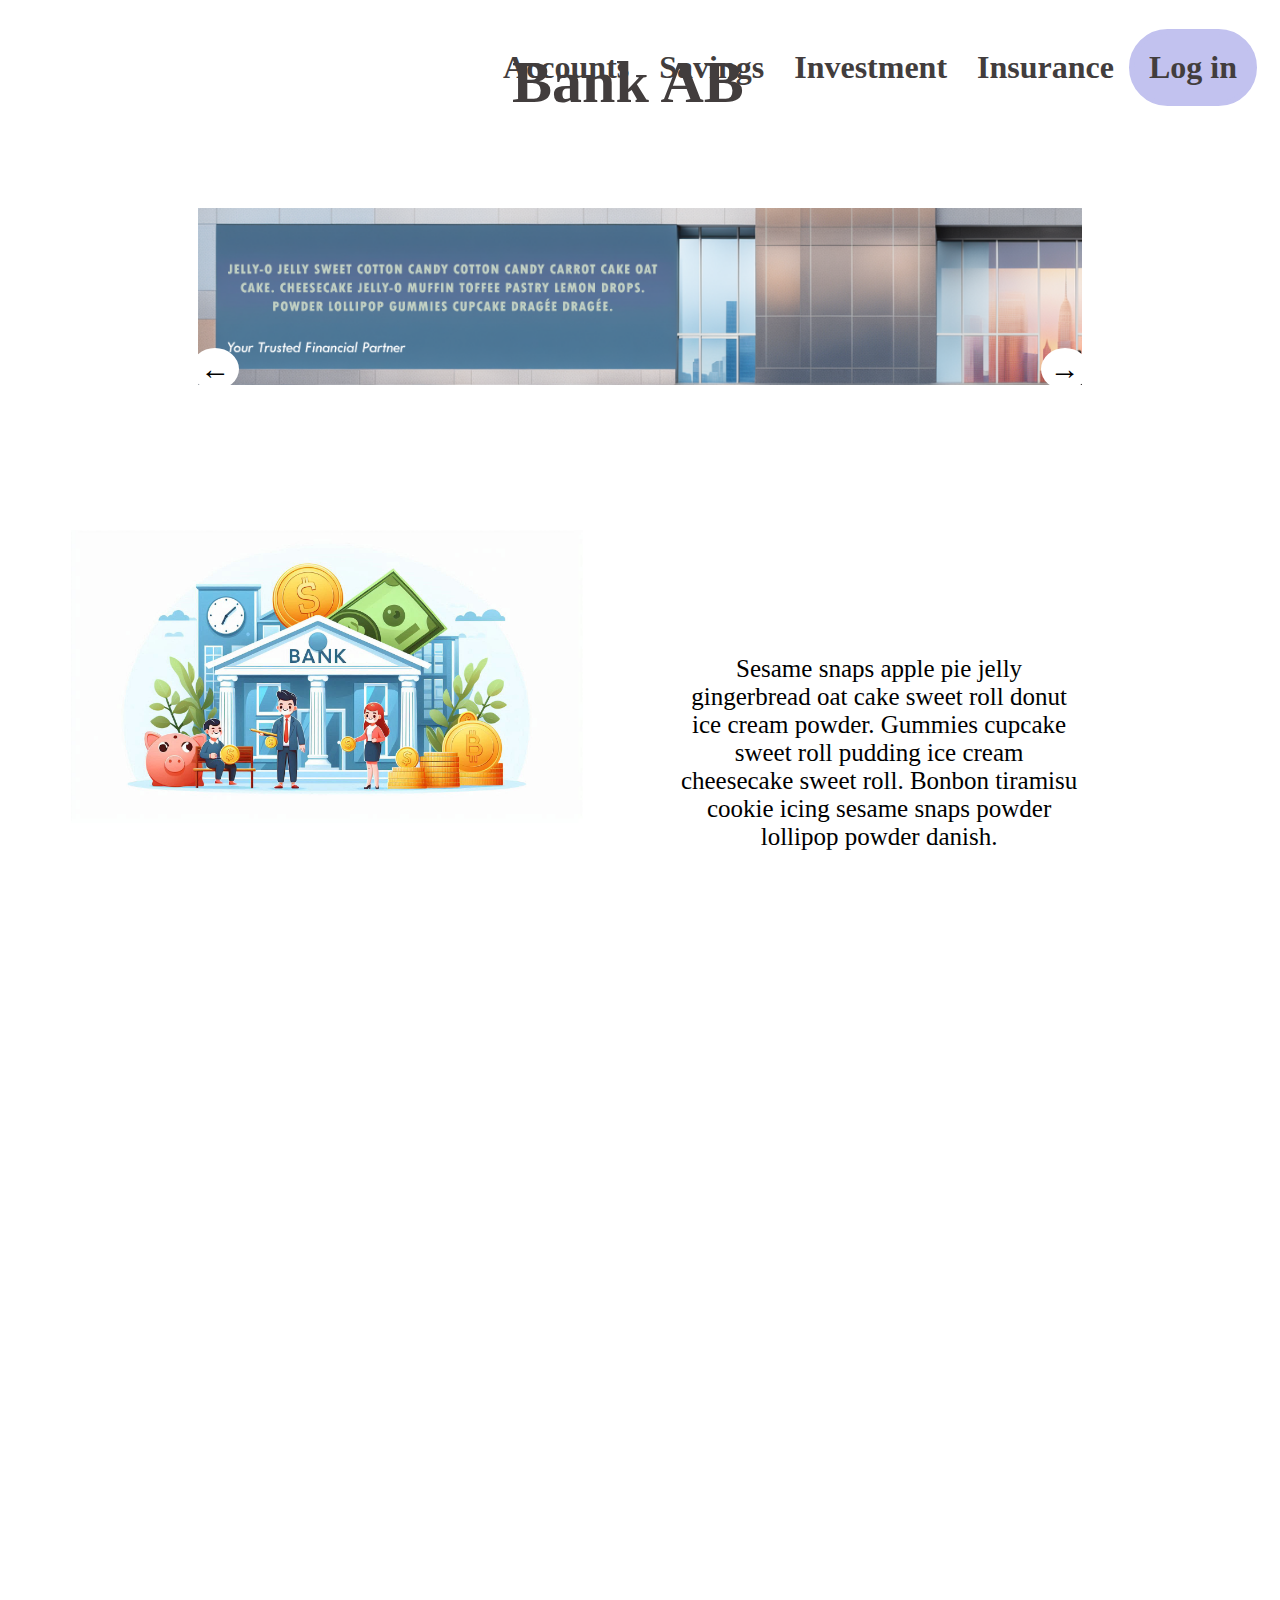
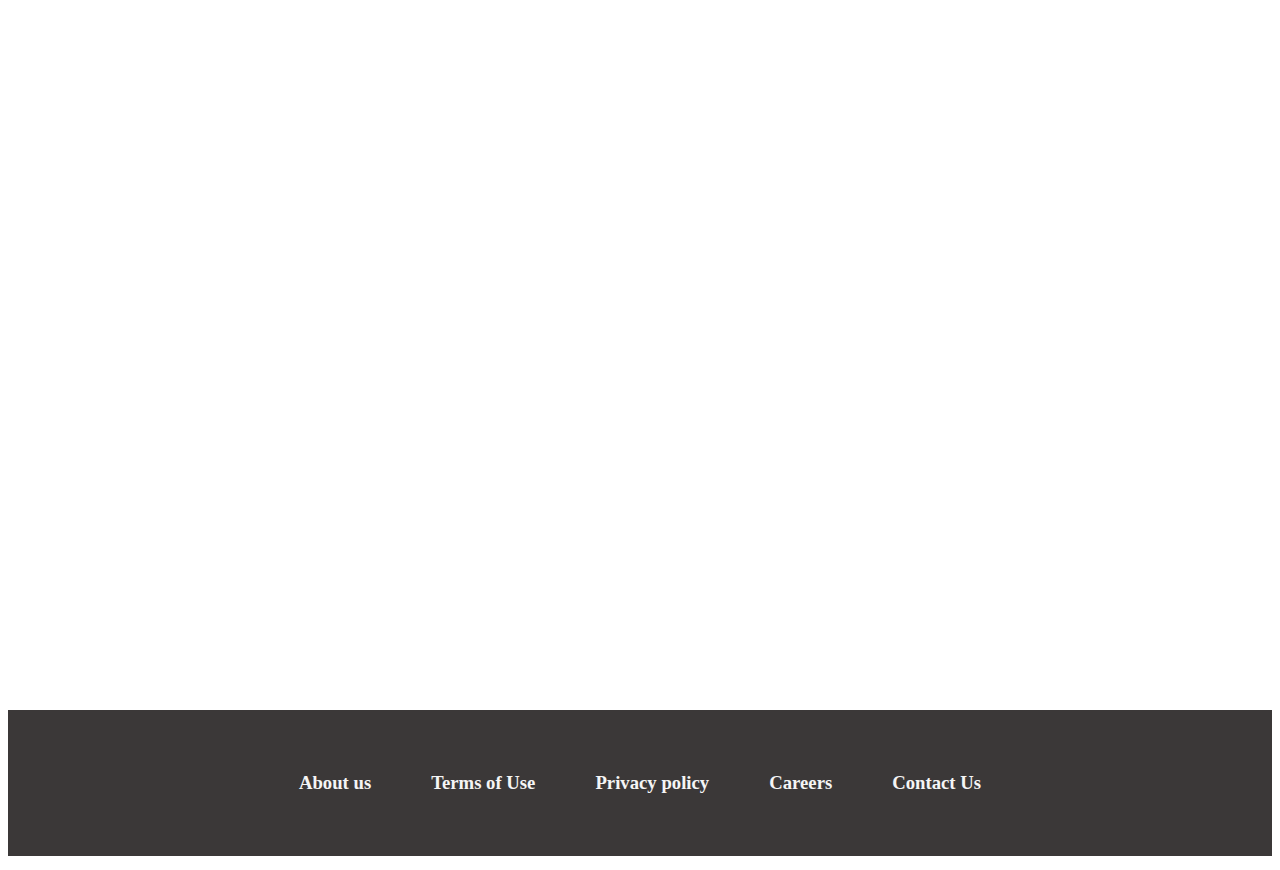
==== index.html @ c1109d9e "banking website first version" ====
<!DOCTYPE html>
<html lang="en">
  <head>
    <meta charset="UTF-8" />
    <meta name="viewport" content="width=device-width, initial-scale=1.0" />

    <title>Bank AB</title>
    <link rel="icon" type="image/x-icon" href="img/favicon.png" />
    <link rel="stylesheet" href="style.css" />
  </head>
  <body>
    <header>
      <div class="logo">
        <!-- <img src="img/favicon.png" alt="Logo Bank AB" height="100px"" /> -->
        <h1 id="nameBank">Bank AB</h1>
      </div>
      <nav class="navigationBar">
        <h1>Accounts</h1>
        <h1>Savings</h1>
        <h1>Investment</h1>
        <h1>Insurance</h1>
        <h1 id="btnLogIn">Log in</h1>
      </nav>
    </header>
    <main>
      <div class="slider">
        <div class="sliderContainer">
          <img src="img/slide_0.png" class="slide_img active" data-img="0" />
          <img src="img/slide_1.png" class="slide_img hidden" data-img="1" />
          <img src="img/slide_2.png" class="slide_img hidden" data-img="2" />
        </div>
        <button class="sliderBtn sliderBtnLeft">&larr;</button>
        <button class="sliderBtn sliderBtnRight">&rarr;</button>
      </div>
      <section class="all_sections">
        <div class="section">
          <img src="img/img_2.jpeg" alt="Image 2" class="images grid-item" />
          <p class="grid-item">
            Sesame snaps apple pie jelly gingerbread oat cake sweet roll donut
            ice cream powder. Gummies cupcake sweet roll pudding ice cream
            cheesecake sweet roll. Bonbon tiramisu cookie icing sesame snaps
            powder lollipop powder danish.
          </p>
        </div>
        <div class="section">
          <p class="grid-item">
            Pie shortbread jujubes lollipop sweet roll soufflé. Tootsie roll
            cookie jujubes cotton candy wafer sweet roll oat cake bonbon
            dessert. Wafer wafer pudding jelly beans marzipan gummies sugar plum
            danish shortbread.
          </p>
          <img src="img/img_3.jpeg" alt="Image 3" class="images grid-item" />
        </div>
        <div class="section">
          <img src="img/img_4.jpeg" alt="Image 4" class="images grid-item" />
          <p class="grid-item">
            Gummies toffee pudding donut fruitcake halvah. Powder gummi bears
            apple pie pastry tootsie roll. Chupa chups tiramisu dragée donut
            sesame snaps gingerbread cotton candy. Macaroon carrot cake
            croissant croissant tiramisu.
          </p>
        </div>
        <div class="section">
          <p class="grid-item">
            Jelly beans cheesecake tart cupcake powder cupcake cake pudding
            cheesecake. Chupa chups pudding jujubes cupcake ice cream dessert
            candy lemon drops sugar plum.
          </p>
          <img src="img/img_5.jpeg" alt="Image 5" class="images grid-item" />
        </div>
      </section>
    </main>
    <footer>
      <h3>About us</h3>
      <h3>Terms of Use</h3>
      <h3>Privacy policy</h3>
      <h3>Careers</h3>
      <h3>Contact Us</h3>
    </footer>
  </body>

  <script src="sliders.js"></script>
  <script src="main.js"></script>
</html>
---- style.css ----
* {
  font-family: "Times New Roman", Times, serif;
}

p {
  font-size: 25px;
}

header {
  font-size: 16px;
  margin-right: 15px;
  background-color: white;
  color: rgb(66, 61, 61);
  height: 200px;
}

.logo {
  display: inline-flex;
  font-size: 30px;
  position: absolute;
  left: 40%;
  align-items: center;
}

.navigationBar {
  display: inline-flex;
  justify-content: end;
  width: 100%;
  align-items: center;
}

.navigationBar > h1 {
  padding: 15px;
}

#btnLogIn {
  border: 5px solid rgb(194, 194, 239);
  background-color: rgb(194, 194, 239);
  border-radius: 50px;
}

.active {
  visibility: visible;
}

.hidden {
  visibility: hidden;
}

/* Slides */
.slider {
  position: relative;
  width: 70%;
  margin: 0 auto;
  height: 322px;
  display: flex;
}

.sliderContainer {
  /* display: inline-flex; */
  justify-content: center;
  position: relative;
  width: 100%;
  overflow: hidden;
}

.sliderBtn {
  background-color: white;
  border: 3px solid white;
  border-radius: 50%;
  font-size: 30px;
  position: absolute;
  top: 50%;
}

.slide_img {
  width: 100%;
  position: absolute;
  transition: transform 1s;
}

.sliderBtn:hover {
  cursor: pointer;
}

.sliderBtnLeft {
  left: 2%;
  transform: translate(-50%, -50%);
}

.sliderBtnRight {
  right: 2%;
  transform: translate(50%, -50%);
}

/* MAIN */
.all_sections {
  margin: 0 auto;
  /* display: grid; */
  /* grid-template-columns: 1fr 1fr; */
  /* gap: 20px 50px; */
  width: 90%;
}

.section--hidden {
  opacity: 0;
  transform: translateY(15rem);
}

.section {
  display: grid;
  grid-template-columns: 1fr 1fr;
  transition: transform 1s;
}

.images {
  max-width: 90%;
}

.section p {
  width: 70%;
  text-align: center;
  padding: 100px 40px;
}

/* FOOTER */
footer {
  display: flex;
  justify-content: center;
  padding: 2rem 0px;
  margin-top: 5rem;
  color: whitesmoke;
  background-color: rgb(59, 56, 56);
}

footer > h3 {
  margin: 30px;
  cursor: pointer;
}

footer > h3:hover {
  text-decoration: underline;
}
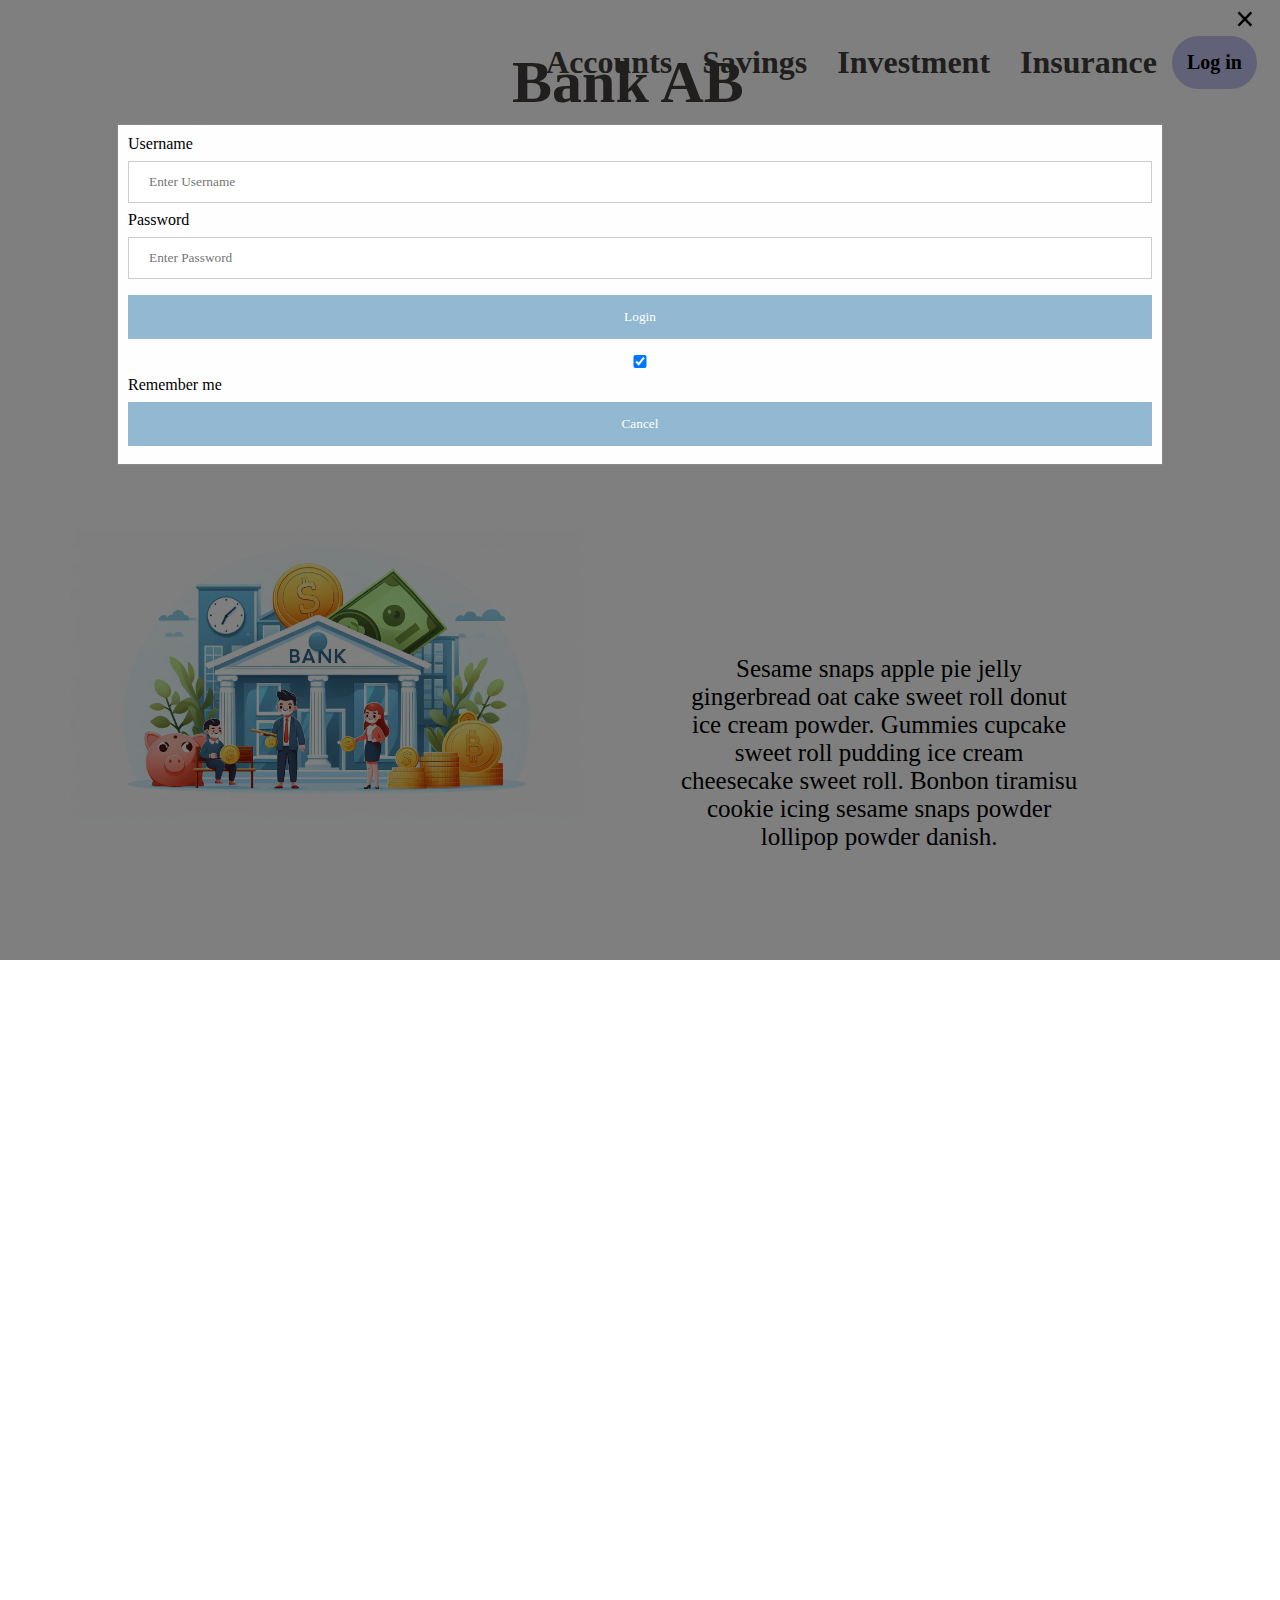
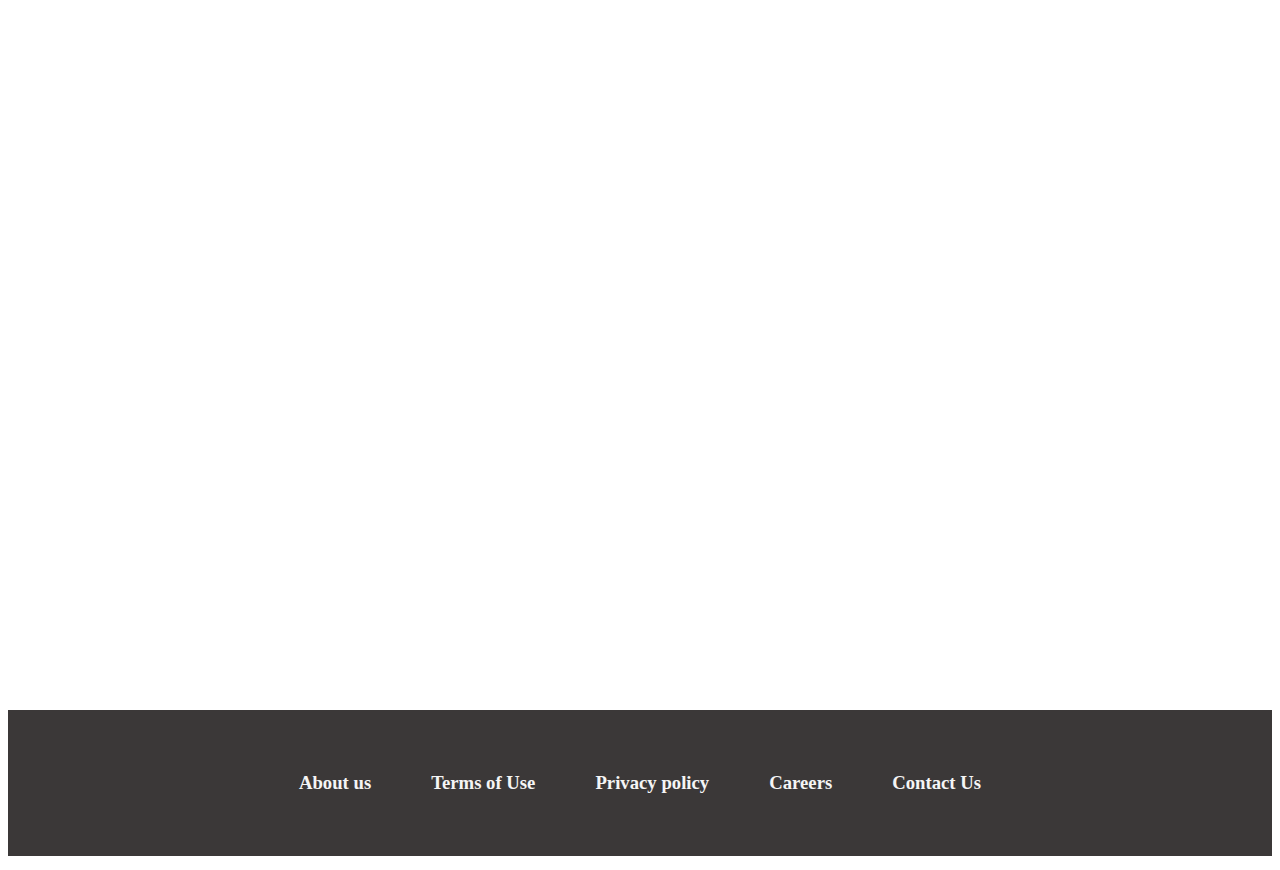
==== commit e28c9157: "created login form and close modal function" ====
--- a/index.html
+++ b/index.html
@@ -19,10 +19,40 @@
         <h1>Savings</h1>
         <h1>Investment</h1>
         <h1>Insurance</h1>
-        <h1 id="btnLogIn">Log in</h1>
+        <button id="btnLogIn">Log in</button>
       </nav>
     </header>
     <main>
+      <!-- Modal Content -->
+      <div class="modal">
+        <form class="form-container">
+          <span class="close">&times;</span>
+          <label for="username">Username</label>
+          <input
+            type="text"
+            name="username"
+            id="username"
+            placeholder="Enter Username"
+            required
+          />
+
+          <label for="user-password">Password</label>
+          <input
+            type="password"
+            id="user-password"
+            name="user-password"
+            placeholder="Enter Password"
+            required
+          />
+          <button type="button" class="btnLogin">Login</button>
+          <label>
+            <input type="checkbox" name="remember" checked="checked" /> Remember
+            me
+          </label>
+          <button type="button" class="cancelbtn btnLogin">Cancel</button>
+        </form>
+      </div>
+
       <div class="slider">
         <div class="sliderContainer">
           <img src="img/slide_0.png" class="slide_img active" data-img="0" />
--- a/style.css
+++ b/style.css
@@ -7,7 +7,6 @@
 }
 
 header {
-  font-size: 16px;
   margin-right: 15px;
   background-color: white;
   color: rgb(66, 61, 61);
@@ -141,3 +140,64 @@
 footer > h3:hover {
   text-decoration: underline;
 }
+
+/* MODAL */
+.modal {
+  display: visible;
+  position: fixed;
+  z-index: 1;
+  left: 0;
+  top: 0;
+  width: 100%;
+  height: 100%;
+  overflow: auto;
+  background-color: rgba(0, 0, 0, 0.5);
+  padding-top: 60px;
+}
+
+input {
+  width: 100%;
+  padding: 12px 20px;
+  margin: 8px 0;
+  display: block;
+  border: 1px solid #ccc;
+  box-sizing: border-box;
+}
+
+.btnLogin {
+  background-color: #92b8d2;
+  color: white;
+  padding: 14px 20px;
+  margin: 8px 0;
+  border: none;
+  cursor: pointer;
+  width: 100%;
+}
+
+button:hover {
+  opacity: 0.8;
+}
+
+.close {
+  position: absolute;
+  right: 25px;
+  top: 0;
+  color: #000;
+  font-size: 35px;
+  font-weight: bold;
+}
+
+#btnLogIn {
+  font-size: 20px;
+  font-weight: bold;
+  padding: 10px;
+  cursor: pointer;
+}
+
+.form-container {
+  background-color: #fefefe;
+  margin: 5% auto 15% auto;
+  border: 1px solid #888;
+  width: 80%;
+  padding: 10px;
+}
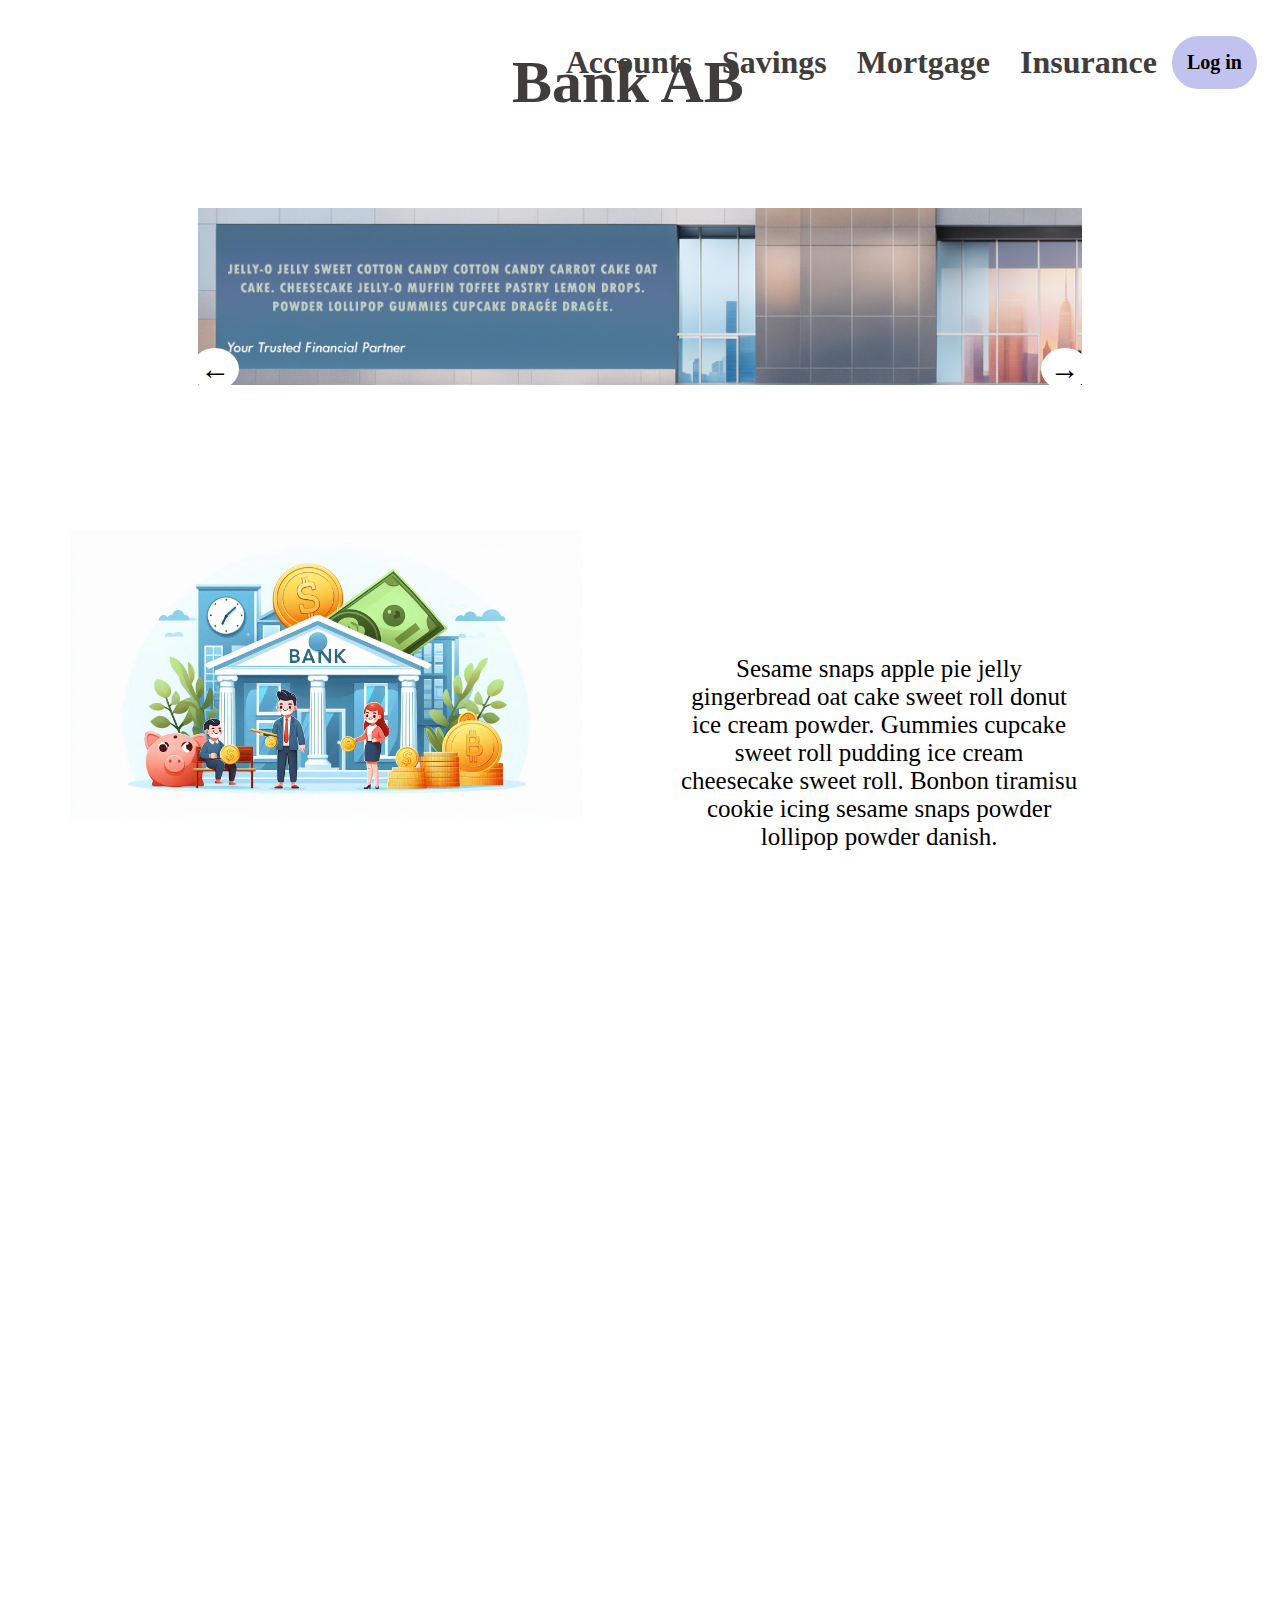
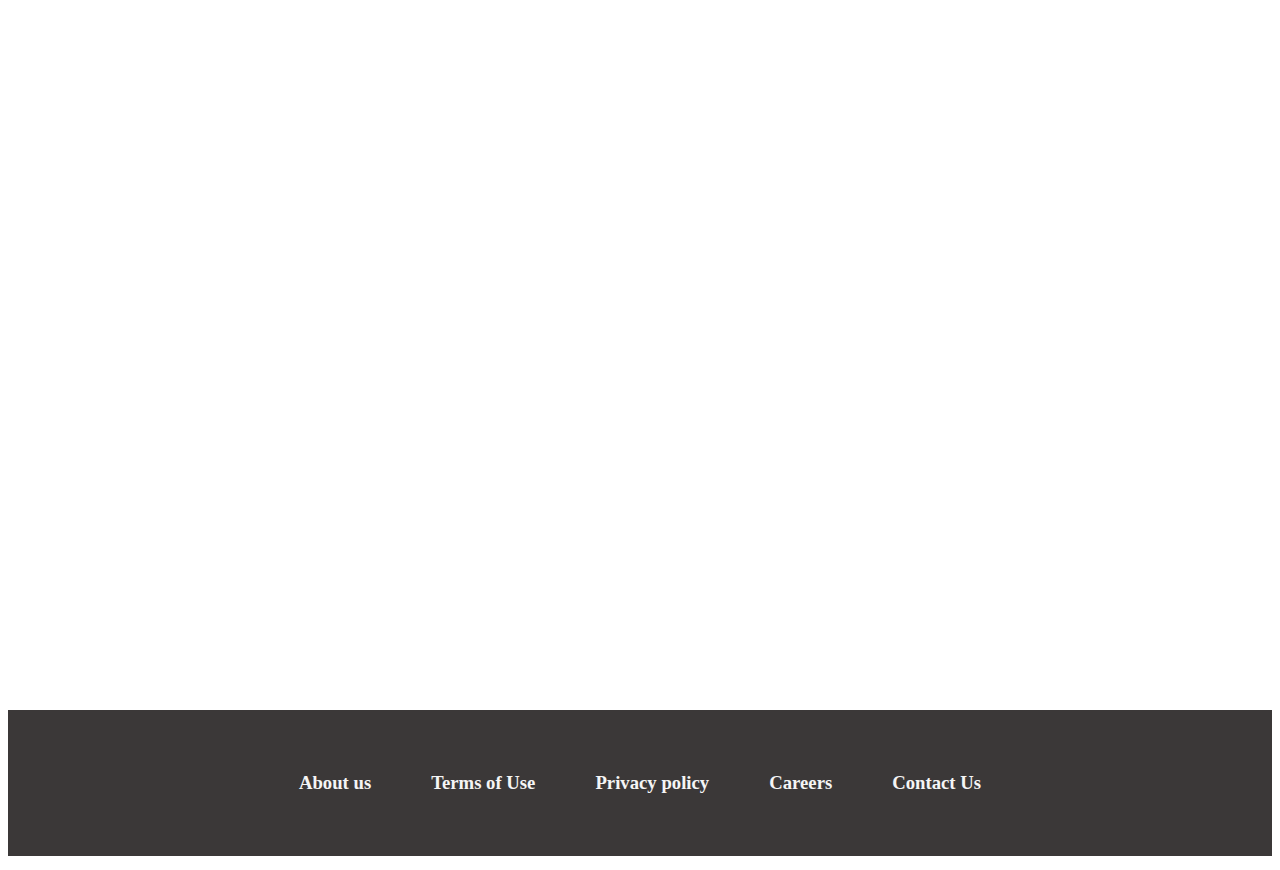
==== commit 09e33482: "Banking website first version" ====
--- a/index.html
+++ b/index.html
@@ -14,16 +14,17 @@
         <!-- <img src="img/favicon.png" alt="Logo Bank AB" height="100px"" /> -->
         <h1 id="nameBank">Bank AB</h1>
       </div>
+      <!-- NAVIGATION BAR -->
       <nav class="navigationBar">
         <h1>Accounts</h1>
         <h1>Savings</h1>
-        <h1>Investment</h1>
+        <h1>Mortgage</h1>
         <h1>Insurance</h1>
         <button id="btnLogIn">Log in</button>
       </nav>
     </header>
     <main>
-      <!-- Modal Content -->
+      <!-- LOGIN MODAL -->
       <div class="modal">
         <form class="form-container">
           <span class="close">&times;</span>
@@ -53,6 +54,7 @@
         </form>
       </div>
 
+      <!-- BANNER -->
       <div class="slider">
         <div class="sliderContainer">
           <img src="img/slide_0.png" class="slide_img active" data-img="0" />
@@ -62,6 +64,8 @@
         <button class="sliderBtn sliderBtnLeft">&larr;</button>
         <button class="sliderBtn sliderBtnRight">&rarr;</button>
       </div>
+
+      <!-- SECTIONS -->
       <section class="all_sections">
         <div class="section">
           <img src="img/img_2.jpeg" alt="Image 2" class="images grid-item" />
@@ -100,6 +104,7 @@
         </div>
       </section>
     </main>
+    <!--FOOTER-->
     <footer>
       <h3>About us</h3>
       <h3>Terms of Use</h3>
@@ -109,6 +114,5 @@
     </footer>
   </body>
 
-  <script src="sliders.js"></script>
   <script src="main.js"></script>
 </html>
--- a/style.css
+++ b/style.css
@@ -143,7 +143,7 @@
 
 /* MODAL */
 .modal {
-  display: visible;
+  visibility: hidden;
   position: fixed;
   z-index: 1;
   left: 0;
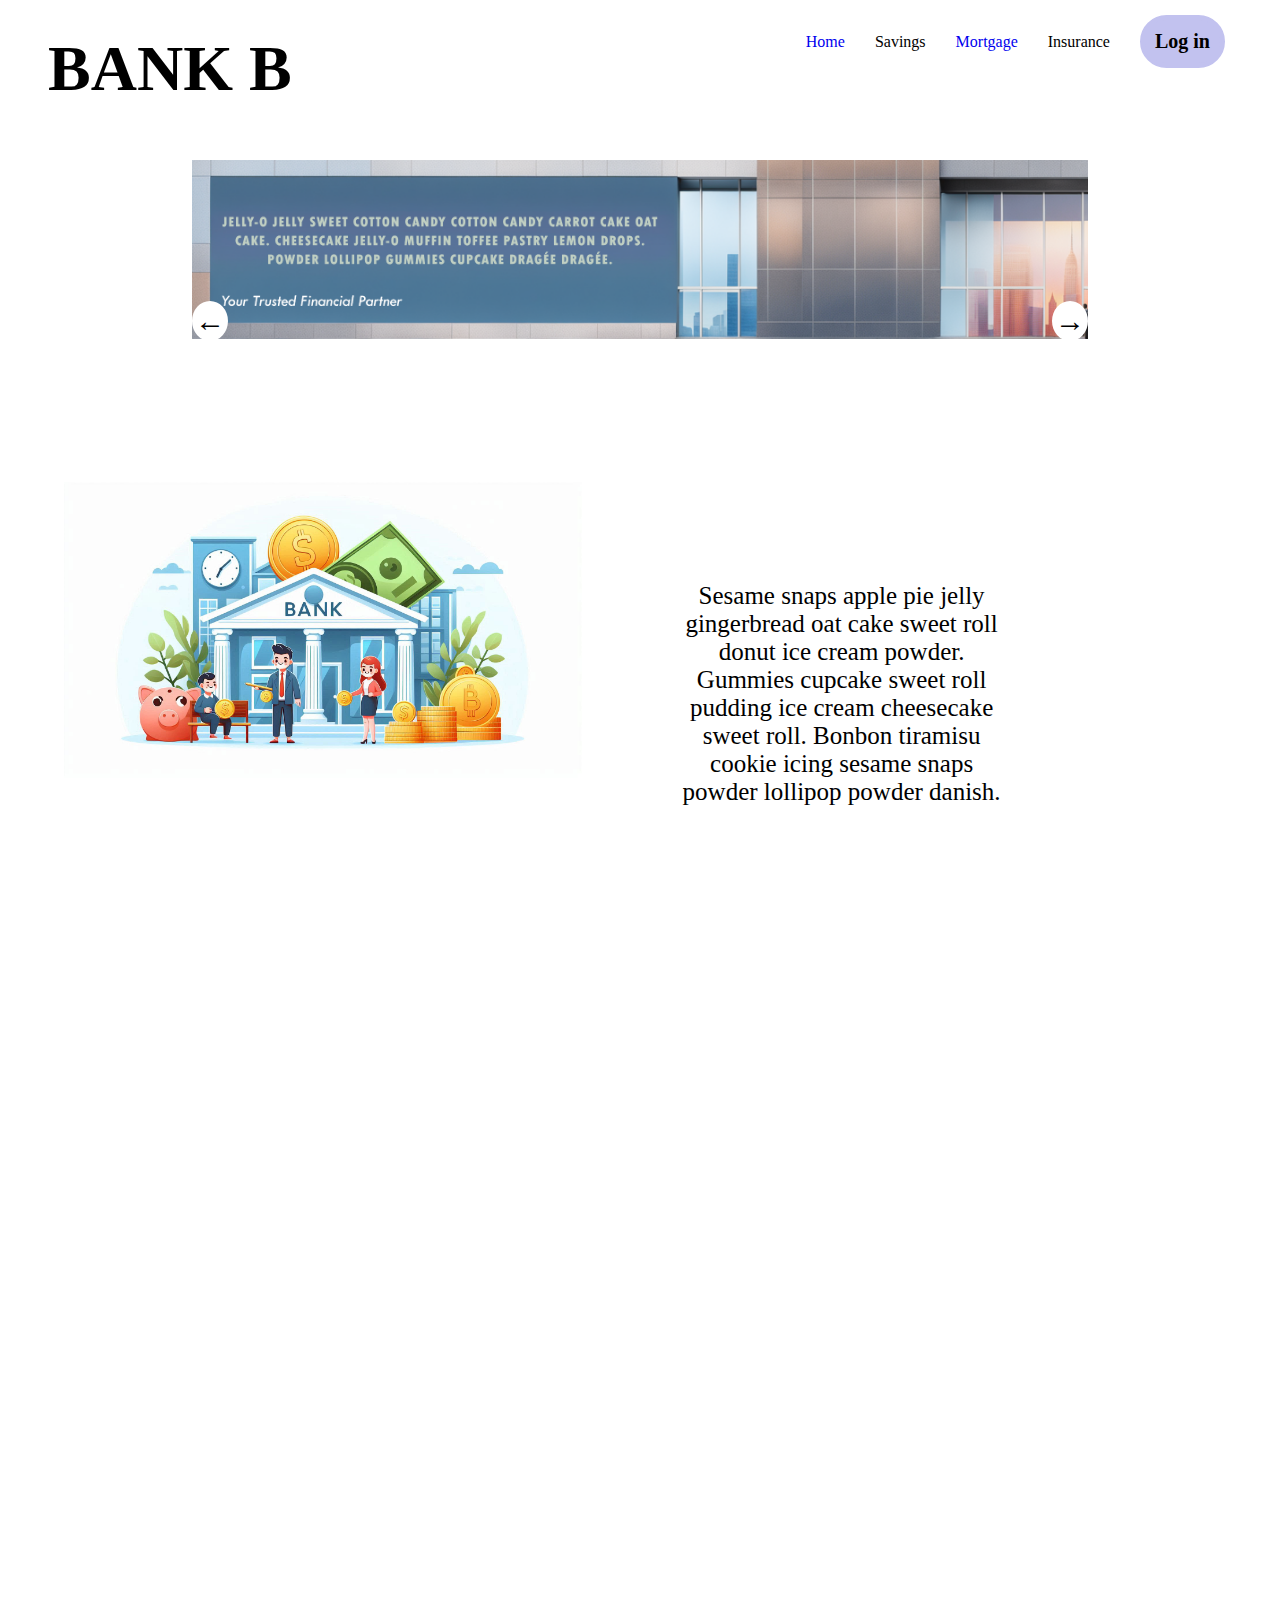
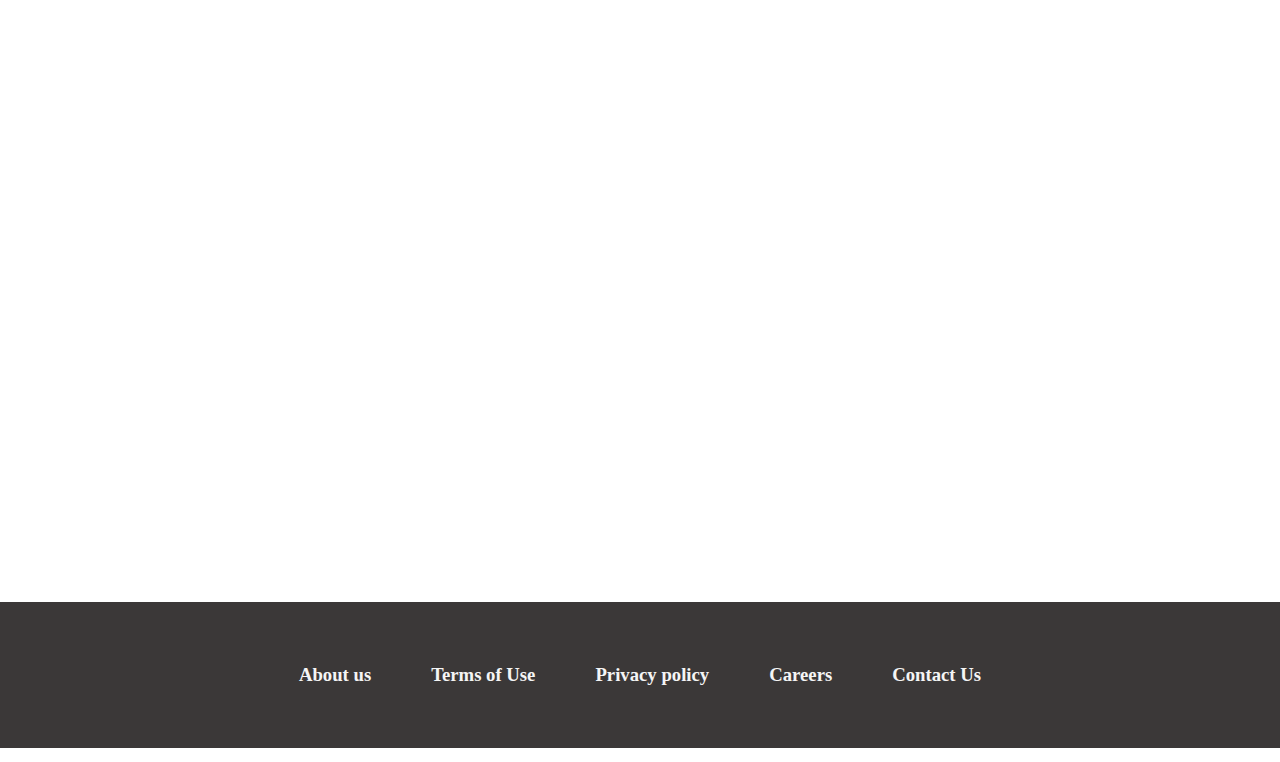
==== commit 91c83bb2: "changed CSS for navigation bar" ====
--- a/index.html
+++ b/index.html
@@ -4,23 +4,24 @@
     <meta charset="UTF-8" />
     <meta name="viewport" content="width=device-width, initial-scale=1.0" />
 
-    <title>Bank AB</title>
+    <title>BANK B</title>
     <link rel="icon" type="image/x-icon" href="img/favicon.png" />
     <link rel="stylesheet" href="style.css" />
   </head>
   <body>
     <header>
-      <div class="logo">
-        <!-- <img src="img/favicon.png" alt="Logo Bank AB" height="100px"" /> -->
-        <h1 id="nameBank">Bank AB</h1>
-      </div>
       <!-- NAVIGATION BAR -->
-      <nav class="navigationBar">
-        <h1>Accounts</h1>
-        <h1>Savings</h1>
-        <h1>Mortgage</h1>
-        <h1>Insurance</h1>
-        <button id="btnLogIn">Log in</button>
+      <h1 class="bank__logo">BANK B</h1>
+      <nav>
+        <ul class="navigation__bar">
+          <li class="nav__item"><a href="index.html">Home</a></li>
+          <li class="nav__item">Savings</li>
+          <li class="nav__item">
+            <a href="/mortgageCalculator.html">Mortgage</a>
+          </li>
+          <li class="nav__item">Insurance</li>
+          <li class="nav__item"><button id="btnLogIn">Log in</button></li>
+        </ul>
       </nav>
     </header>
     <main>
--- a/style.css
+++ b/style.css
@@ -1,5 +1,8 @@
 * {
   font-family: "Times New Roman", Times, serif;
+  box-sizing: border-box;
+  padding: 0;
+  margin: 0;
 }
 
 p {
@@ -7,29 +10,37 @@
 }
 
 header {
-  margin-right: 15px;
-  background-color: white;
-  color: rgb(66, 61, 61);
-  height: 200px;
-}
-
-.logo {
   display: inline-flex;
-  font-size: 30px;
-  position: absolute;
-  left: 40%;
-  align-items: center;
-}
-
-.navigationBar {
+  height: 10rem;
+  width: 100%;
+}
+
+.bank__logo {
+  width: 20%;
+  text-wrap: nowrap;
+  justify-content: start;
+  font-size: 4rem;
+  margin: 2rem 5rem 2rem 3rem;
+}
+
+nav {
+  width: 100%;
+  margin-right: 40px;
+}
+.navigation__bar {
+  list-style-type: none;
   display: inline-flex;
   justify-content: end;
   width: 100%;
   align-items: center;
 }
 
-.navigationBar > h1 {
-  padding: 15px;
+.nav__item {
+  margin: 15px;
+}
+
+.nav__item a:link {
+  text-decoration: none;
 }
 
 #btnLogIn {
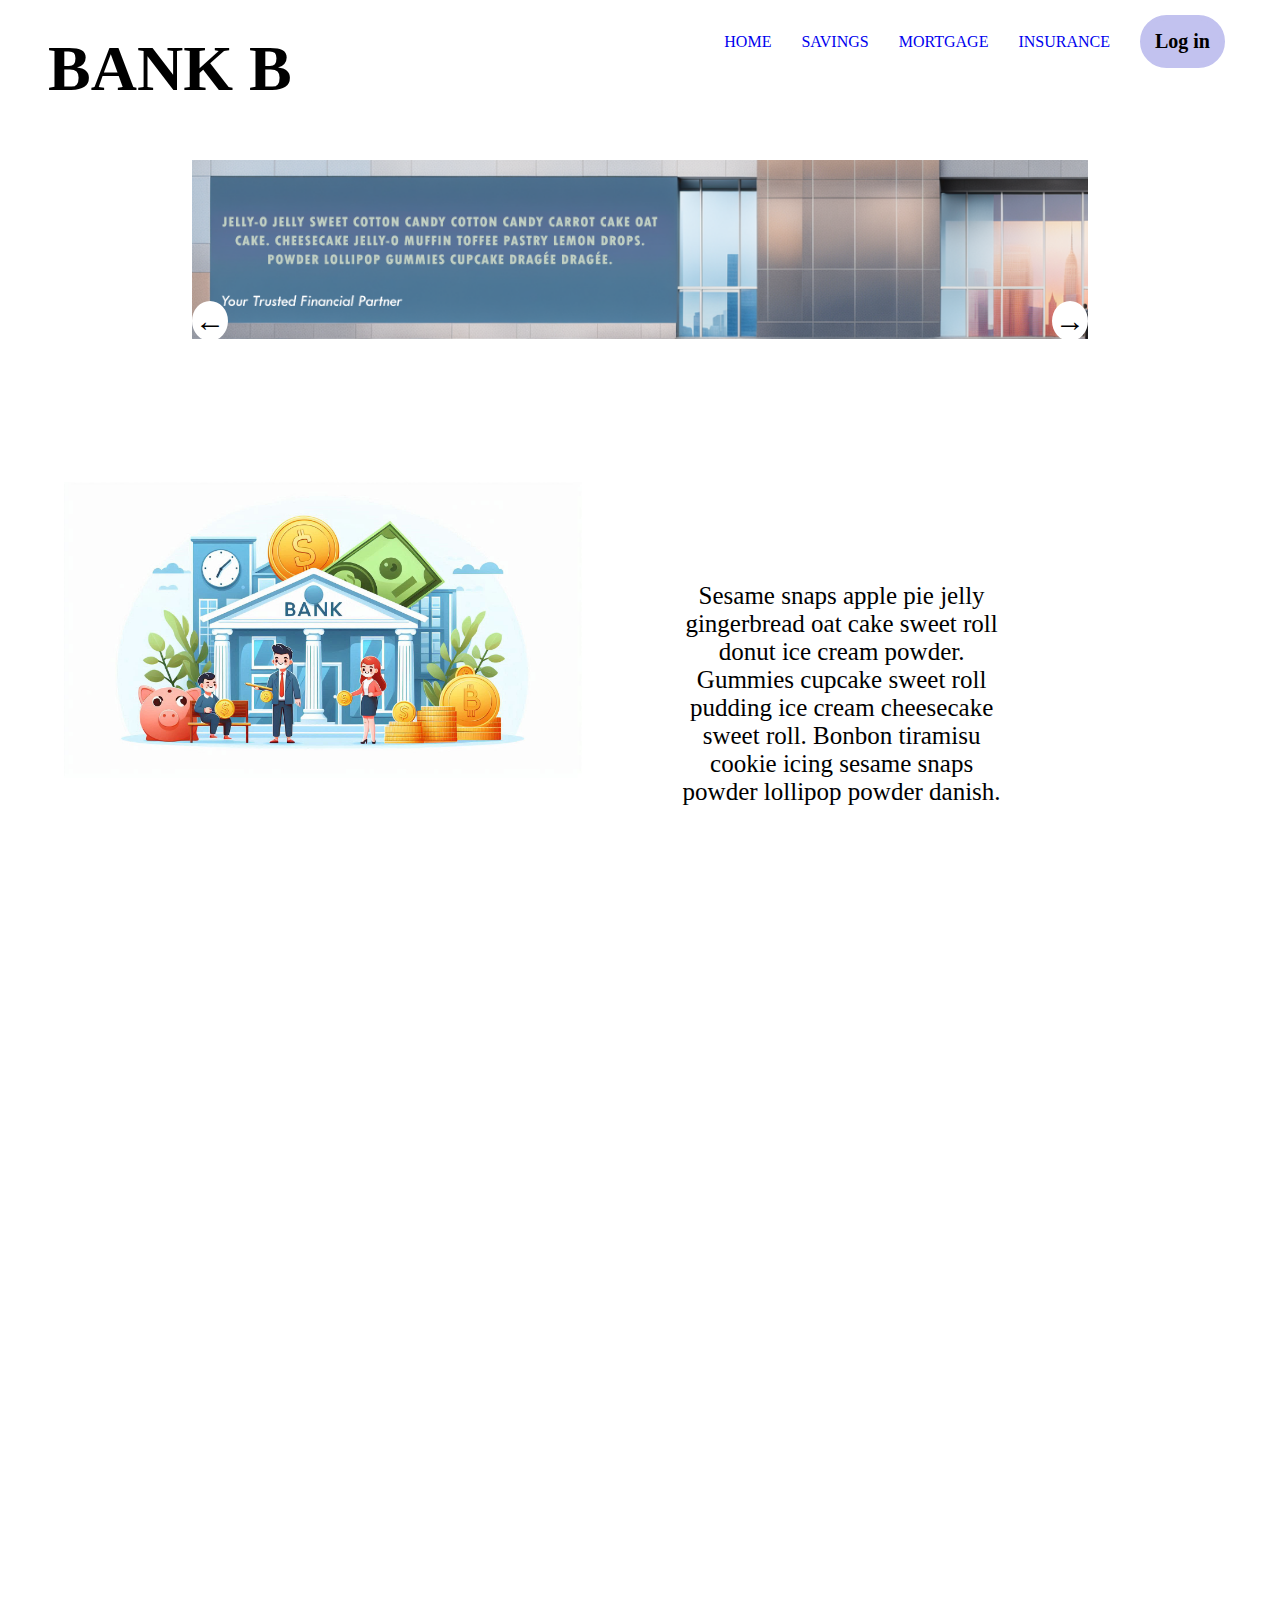
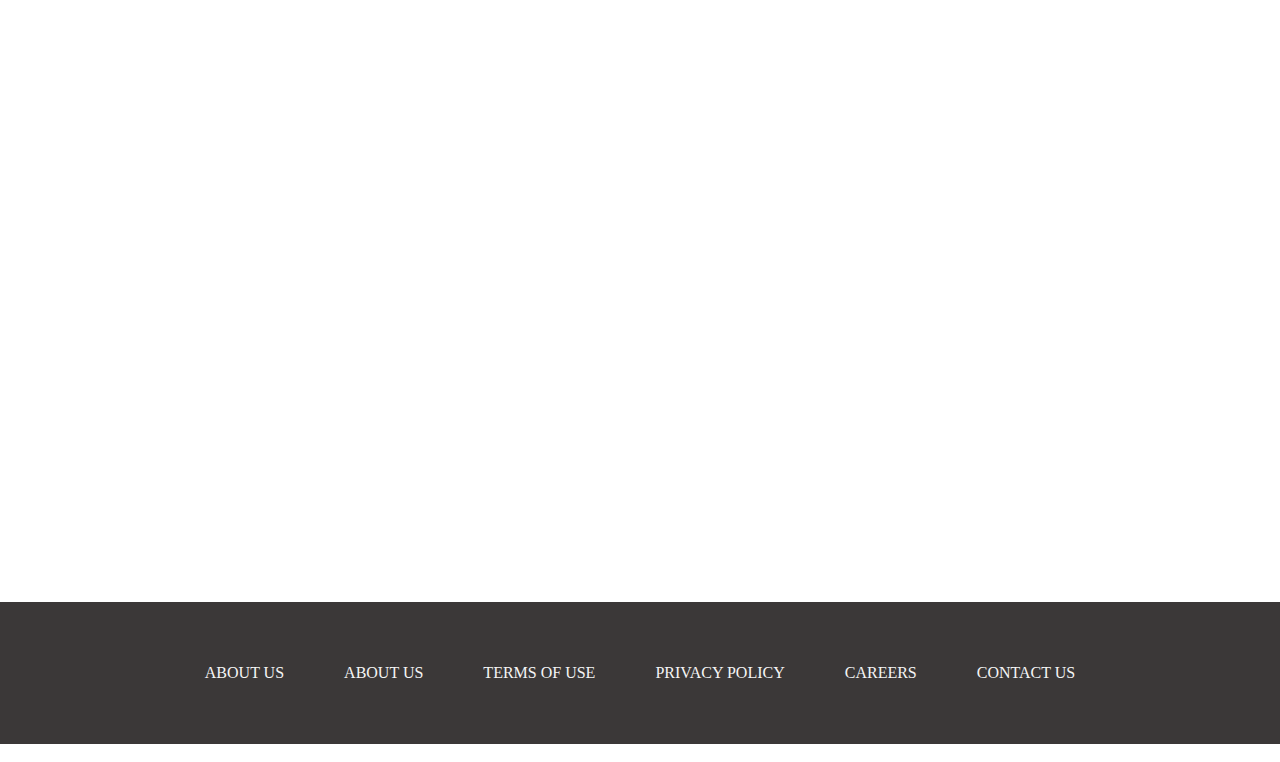
==== commit 46dfbf6a: "added underline animation for navigation bar" ====
--- a/index.html
+++ b/index.html
@@ -7,6 +7,11 @@
     <title>BANK B</title>
     <link rel="icon" type="image/x-icon" href="img/favicon.png" />
     <link rel="stylesheet" href="style.css" />
+    <!--Font Awesome Library for icons-->
+    <link
+      rel="stylesheet"
+      href="https://cdnjs.cloudflare.com/ajax/libs/font-awesome/5.15.4/css/all.min.css"
+    />
   </head>
   <body>
     <header>
@@ -15,17 +20,21 @@
       <nav>
         <ul class="navigation__bar">
           <li class="nav__item"><a href="index.html">Home</a></li>
-          <li class="nav__item">Savings</li>
+          <li class="nav__item"><a href="#">Savings</a></li>
           <li class="nav__item">
             <a href="/mortgageCalculator.html">Mortgage</a>
           </li>
-          <li class="nav__item">Insurance</li>
-          <li class="nav__item"><button id="btnLogIn">Log in</button></li>
+          <li class="nav__item"><a href="#">Insurance</a></li>
+          <li class="nav__item">
+            <button id="btnLogIn">Log in</button>
+          </li>
+          <label for="check" class="close__menu"> </label>
         </ul>
+        <label for="check" class="open__menu"> </label>
       </nav>
     </header>
     <main>
-      <!-- LOGIN MODAL -->
+      <!-- LOGIN WINDOW -->
       <div class="modal">
         <form class="form-container">
           <span class="close">&times;</span>
@@ -107,11 +116,14 @@
     </main>
     <!--FOOTER-->
     <footer>
-      <h3>About us</h3>
-      <h3>Terms of Use</h3>
-      <h3>Privacy policy</h3>
-      <h3>Careers</h3>
-      <h3>Contact Us</h3>
+      <ul class="footer">
+        <li>About us</li>
+        <li>About us</li>
+        <li>Terms of Use</li>
+        <li>Privacy policy</li>
+        <li>Careers</li>
+        <li>Contact Us</li>
+      </ul>
     </footer>
   </body>
 
--- a/style.css
+++ b/style.css
@@ -27,16 +27,36 @@
   width: 100%;
   margin-right: 40px;
 }
-.navigation__bar {
+.navigation__bar,
+.footer {
   list-style-type: none;
   display: inline-flex;
+  width: 100%;
+  align-items: center;
+  text-transform: uppercase;
+}
+
+.nav__item a::after {
+  content: "";
+  position: absolute;
+  bottom: 0;
+  left: 0;
+  width: 0%;
+  height: 1px;
+  background-color: black;
+  transition: 0.15s ease-in-out;
+}
+.nav__item a:hover:after {
+  width: 100%;
+}
+
+.navigation__bar {
   justify-content: end;
-  width: 100%;
-  align-items: center;
 }
 
 .nav__item {
   margin: 15px;
+  position: relative;
 }
 
 .nav__item a:link {
@@ -134,8 +154,7 @@
 }
 
 /* FOOTER */
-footer {
-  display: flex;
+.footer {
   justify-content: center;
   padding: 2rem 0px;
   margin-top: 5rem;
@@ -143,14 +162,14 @@
   background-color: rgb(59, 56, 56);
 }
 
-footer > h3 {
+.footer > li {
   margin: 30px;
   cursor: pointer;
 }
 
-footer > h3:hover {
+/* .footer > li:hover {
   text-decoration: underline;
-}
+} */
 
 /* MODAL */
 .modal {
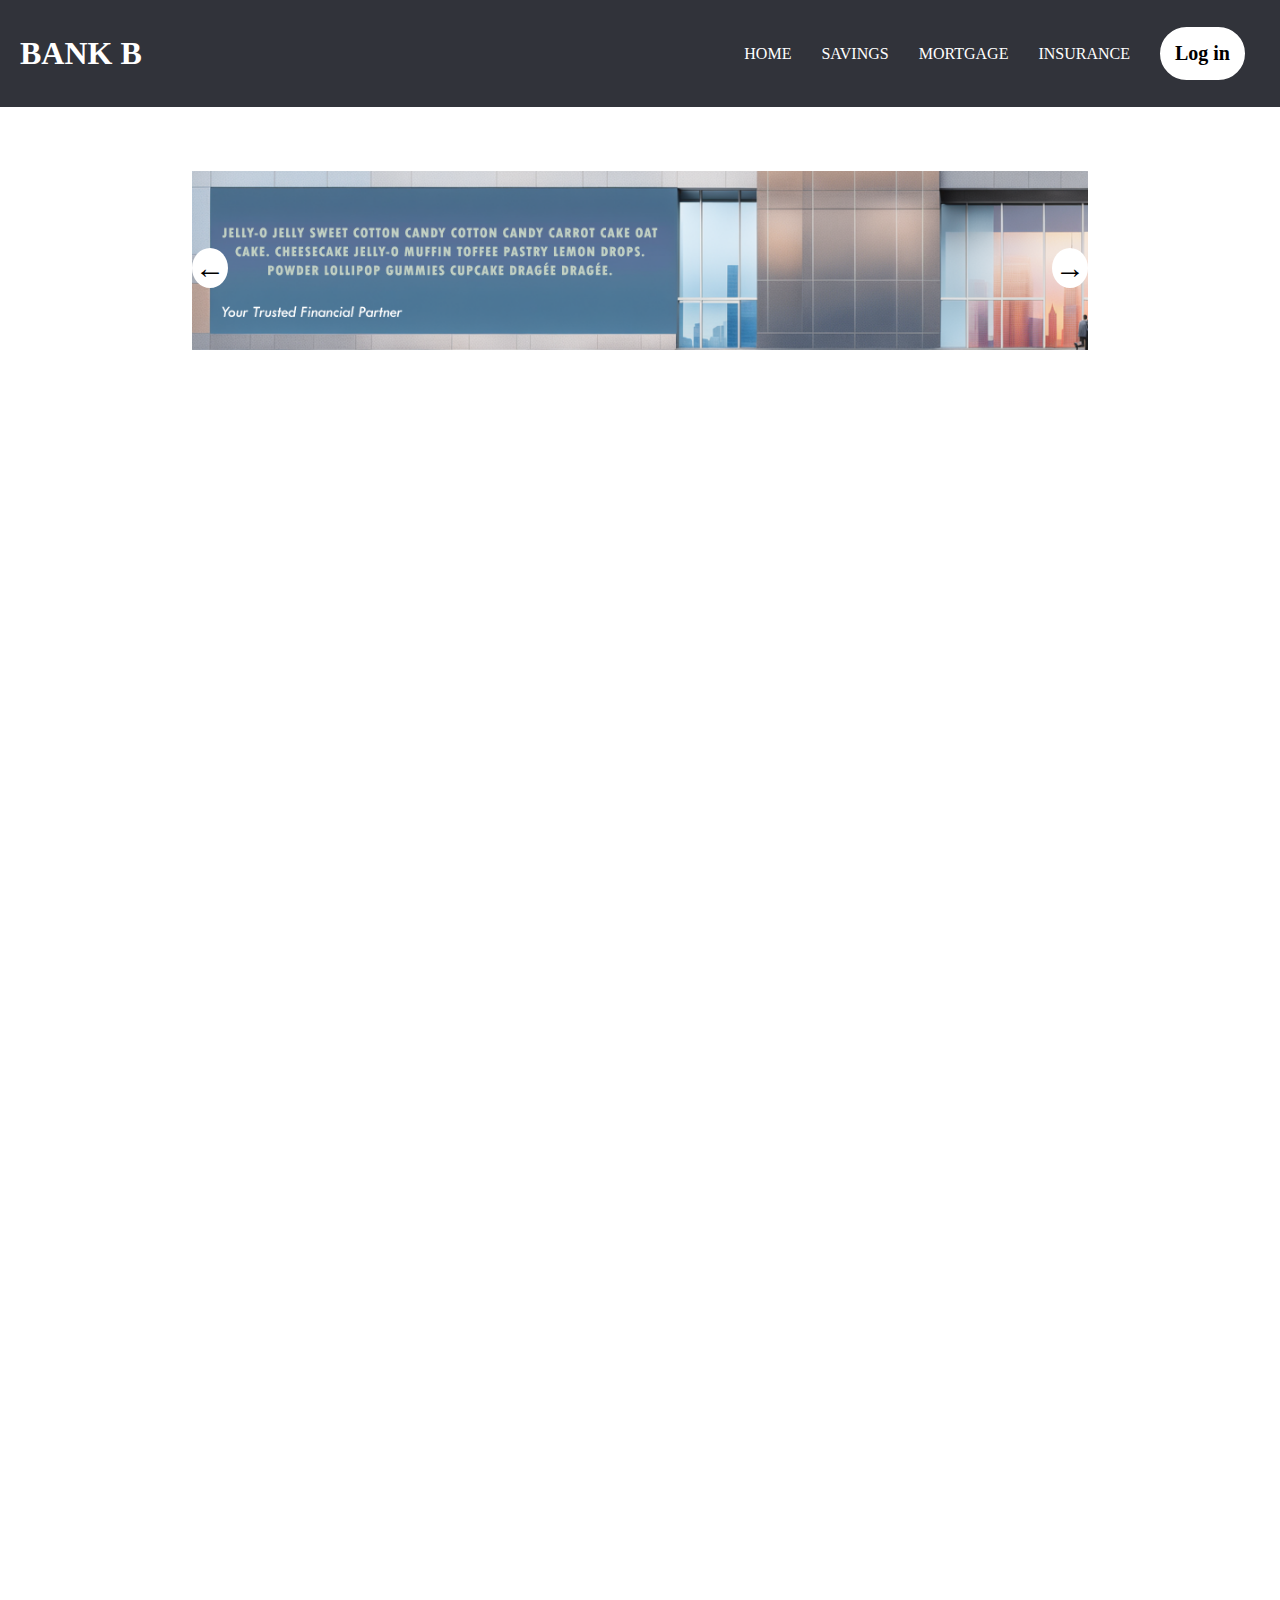
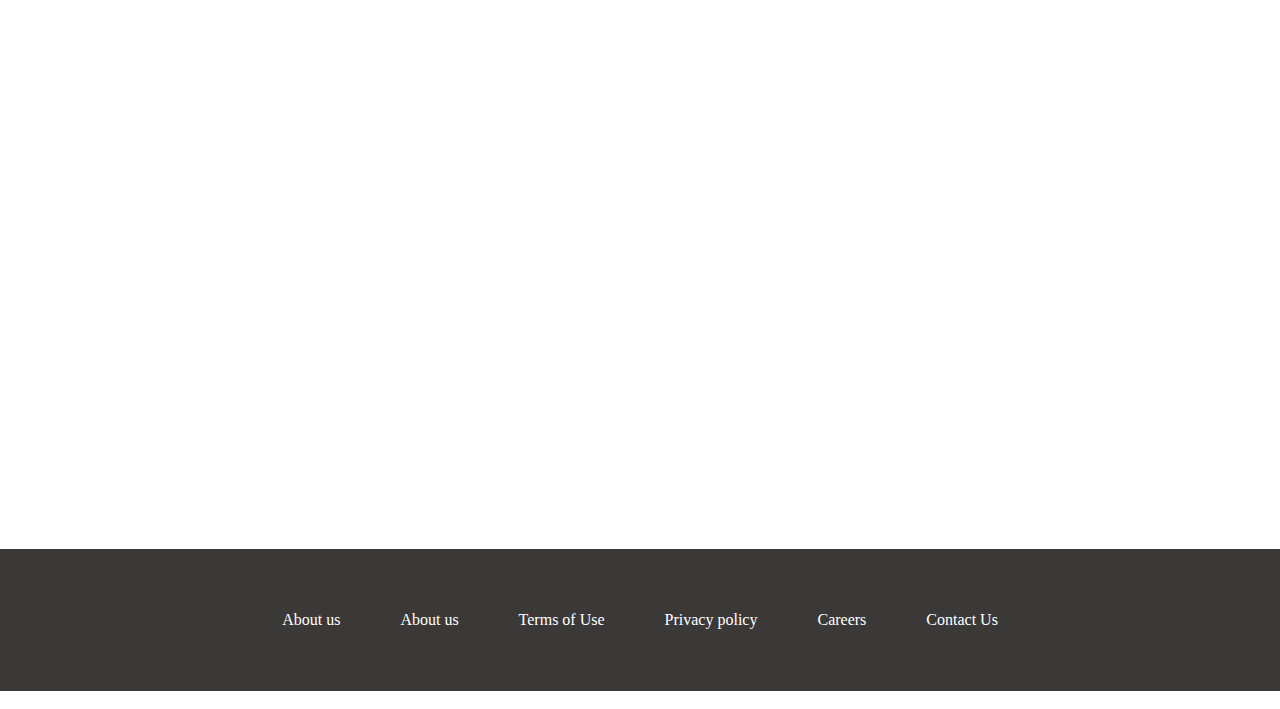
==== commit 07b737a0: "added hamburger menu and changes class names" ====
--- a/index.html
+++ b/index.html
@@ -16,9 +16,10 @@
   <body>
     <header>
       <!-- NAVIGATION BAR -->
-      <h1 class="bank__logo">BANK B</h1>
-      <nav>
-        <ul class="navigation__bar">
+      <nav class="nav__bar">
+        <h1 class="bank__logo">BANK B</h1>
+        <input type="checkbox" id="check" />
+        <ul class="menu">
           <li class="nav__item"><a href="index.html">Home</a></li>
           <li class="nav__item"><a href="#">Savings</a></li>
           <li class="nav__item">
@@ -26,18 +27,22 @@
           </li>
           <li class="nav__item"><a href="#">Insurance</a></li>
           <li class="nav__item">
-            <button id="btnLogIn">Log in</button>
+            <button id="login__button">Log in</button>
           </li>
-          <label for="check" class="close__menu"> </label>
+          <label for="check" class="close__menu">
+            <i class="fas fa-times"></i>
+          </label>
         </ul>
-        <label for="check" class="open__menu"> </label>
+        <label for="check" class="open__menu">
+          <i class="fas fa-bars"></i>
+        </label>
       </nav>
     </header>
     <main>
       <!-- LOGIN WINDOW -->
       <div class="modal">
         <form class="form-container">
-          <span class="close">&times;</span>
+          <span class="close__button">&times;</span>
           <label for="username">Username</label>
           <input
             type="text"
@@ -55,24 +60,26 @@
             placeholder="Enter Password"
             required
           />
-          <button type="button" class="btnLogin">Login</button>
+          <button type="button" class="modal__button">Login</button>
           <label>
             <input type="checkbox" name="remember" checked="checked" /> Remember
             me
           </label>
-          <button type="button" class="cancelbtn btnLogin">Cancel</button>
+          <button type="button" class="cancel__button modal__button">
+            Cancel
+          </button>
         </form>
       </div>
 
       <!-- BANNER -->
       <div class="slider">
-        <div class="sliderContainer">
+        <div class="slider__container">
           <img src="img/slide_0.png" class="slide_img active" data-img="0" />
           <img src="img/slide_1.png" class="slide_img hidden" data-img="1" />
           <img src="img/slide_2.png" class="slide_img hidden" data-img="2" />
         </div>
-        <button class="sliderBtn sliderBtnLeft">&larr;</button>
-        <button class="sliderBtn sliderBtnRight">&rarr;</button>
+        <button class="slider__btn slider__btn__left">&larr;</button>
+        <button class="slider__btn slider__btn__right">&rarr;</button>
       </div>
 
       <!-- SECTIONS -->
--- a/style.css
+++ b/style.css
@@ -1,3 +1,8 @@
+:root {
+  --backgroundColor: rgb(49, 51, 58);
+  --white: rgb(255, 255, 255);
+}
+
 * {
   font-family: "Times New Roman", Times, serif;
   box-sizing: border-box;
@@ -11,61 +16,128 @@
 
 header {
   display: inline-flex;
-  height: 10rem;
-  width: 100%;
+  height: 100%;
+  width: 100%;
+  background-color: var(--backgroundColor);
 }
 
 .bank__logo {
   width: 20%;
   text-wrap: nowrap;
   justify-content: start;
-  font-size: 4rem;
-  margin: 2rem 5rem 2rem 3rem;
-}
-
-nav {
-  width: 100%;
-  margin-right: 40px;
-}
-.navigation__bar,
+  font-size: 2rem;
+  font-weight: bold;
+  color: var(--white);
+}
+
+/* NAVIGATION BAR */
+.nav__bar {
+  width: 100%;
+  display: flex;
+  justify-content: space-between;
+  align-items: center;
+  position: relative;
+  padding: 12px 20px;
+}
+
+.menu,
 .footer {
   list-style-type: none;
-  display: inline-flex;
-  width: 100%;
+  display: flex;
   align-items: center;
+}
+
+.nav__item {
+  margin: 15px;
+  position: relative;
+}
+
+.menu li a {
+  display: inline-block;
+  text-decoration: none;
+  text-align: center;
+  transition: 0.15s ease-in-out;
   text-transform: uppercase;
-}
-
-.nav__item a::after {
+  color: var(--white);
+}
+
+/* ANIMATED UNDERLINING */
+.menu li a::after {
   content: "";
   position: absolute;
   bottom: 0;
   left: 0;
   width: 0%;
   height: 1px;
-  background-color: black;
+  background-color: var(--backgroundColor);
   transition: 0.15s ease-in-out;
 }
-.nav__item a:hover:after {
-  width: 100%;
-}
-
-.navigation__bar {
-  justify-content: end;
-}
-
-.nav__item {
-  margin: 15px;
-  position: relative;
-}
-
-.nav__item a:link {
-  text-decoration: none;
-}
-
-#btnLogIn {
-  border: 5px solid rgb(194, 194, 239);
-  background-color: rgb(194, 194, 239);
+.menu li a:hover:after {
+  width: 100%;
+}
+
+/* HAMBURGER MENU */
+.open__menu,
+.close__menu {
+  position: absolute;
+  color: var(--white);
+  cursor: pointer;
+  font-size: 1.5rem;
+  display: none;
+}
+
+.open__menu {
+  top: 50%;
+  right: 20px;
+  transform: translateY(-50%);
+}
+.close__menu {
+  top: 5%;
+  right: 20px;
+  transform: translateY(-50%);
+}
+
+#check {
+  display: none;
+}
+
+@media (max-width: 800px) {
+  .menu {
+    flex-direction: column;
+    align-items: center;
+    justify-content: center;
+    width: 80%;
+    height: 100vh;
+    position: fixed;
+    top: 0;
+    right: -100%;
+    z-index: 100;
+    background-color: var(--backgroundColor);
+    transition: all 0.2s ease-in-out;
+  }
+
+  .menu li {
+    margin-top: 40px;
+  }
+
+  .menu li a {
+    padding: 10px;
+  }
+
+  .open__menu,
+  .close__menu {
+    display: block;
+  }
+
+  #check:checked ~ .menu {
+    right: 0;
+  }
+}
+
+/* LOG IN BUTTON */
+#login__button {
+  border: 5px solid var(--white);
+  background-color: var(--white);
   border-radius: 50px;
 }
 
@@ -77,7 +149,7 @@
   visibility: hidden;
 }
 
-/* Slides */
+/* SLIDES */
 .slider {
   position: relative;
   width: 70%;
@@ -86,17 +158,17 @@
   display: flex;
 }
 
-.sliderContainer {
-  /* display: inline-flex; */
+.slider__container {
   justify-content: center;
   position: relative;
   width: 100%;
   overflow: hidden;
-}
-
-.sliderBtn {
-  background-color: white;
-  border: 3px solid white;
+  margin: 4rem 0rem;
+}
+
+.slider__btn {
+  background-color: var(--white);
+  border: 3px solid var(--white);
   border-radius: 50%;
   font-size: 30px;
   position: absolute;
@@ -109,16 +181,16 @@
   transition: transform 1s;
 }
 
-.sliderBtn:hover {
-  cursor: pointer;
-}
-
-.sliderBtnLeft {
+.slider__btn:hover {
+  cursor: pointer;
+}
+
+.slider__btn__left {
   left: 2%;
   transform: translate(-50%, -50%);
 }
 
-.sliderBtnRight {
+.slider__btn__right {
   right: 2%;
   transform: translate(50%, -50%);
 }
@@ -158,7 +230,7 @@
   justify-content: center;
   padding: 2rem 0px;
   margin-top: 5rem;
-  color: whitesmoke;
+  color: var(--white);
   background-color: rgb(59, 56, 56);
 }
 
@@ -175,14 +247,14 @@
 .modal {
   visibility: hidden;
   position: fixed;
-  z-index: 1;
+  z-index: 200;
   left: 0;
   top: 0;
   width: 100%;
   height: 100%;
   overflow: auto;
-  background-color: rgba(0, 0, 0, 0.5);
-  padding-top: 60px;
+  background-color: rgba(0, 0, 0, 0.8);
+  /* padding-top: 60px; */
 }
 
 input {
@@ -194,9 +266,9 @@
   box-sizing: border-box;
 }
 
-.btnLogin {
-  background-color: #92b8d2;
-  color: white;
+.modal__button {
+  background-color: var(--backgroundColor);
+  color: var(--white);
   padding: 14px 20px;
   margin: 8px 0;
   border: none;
@@ -208,16 +280,17 @@
   opacity: 0.8;
 }
 
-.close {
+.close__button {
   position: absolute;
   right: 25px;
-  top: 0;
-  color: #000;
-  font-size: 35px;
+  top: 1rem;
+  color: var(--white);
+  font-size: 2rem;
   font-weight: bold;
-}
-
-#btnLogIn {
+  cursor: pointer;
+}
+
+#login__button {
   font-size: 20px;
   font-weight: bold;
   padding: 10px;
@@ -229,5 +302,6 @@
   margin: 5% auto 15% auto;
   border: 1px solid #888;
   width: 80%;
-  padding: 10px;
-}
+  padding: 30px 20px;
+  /* position: relative; */
+}
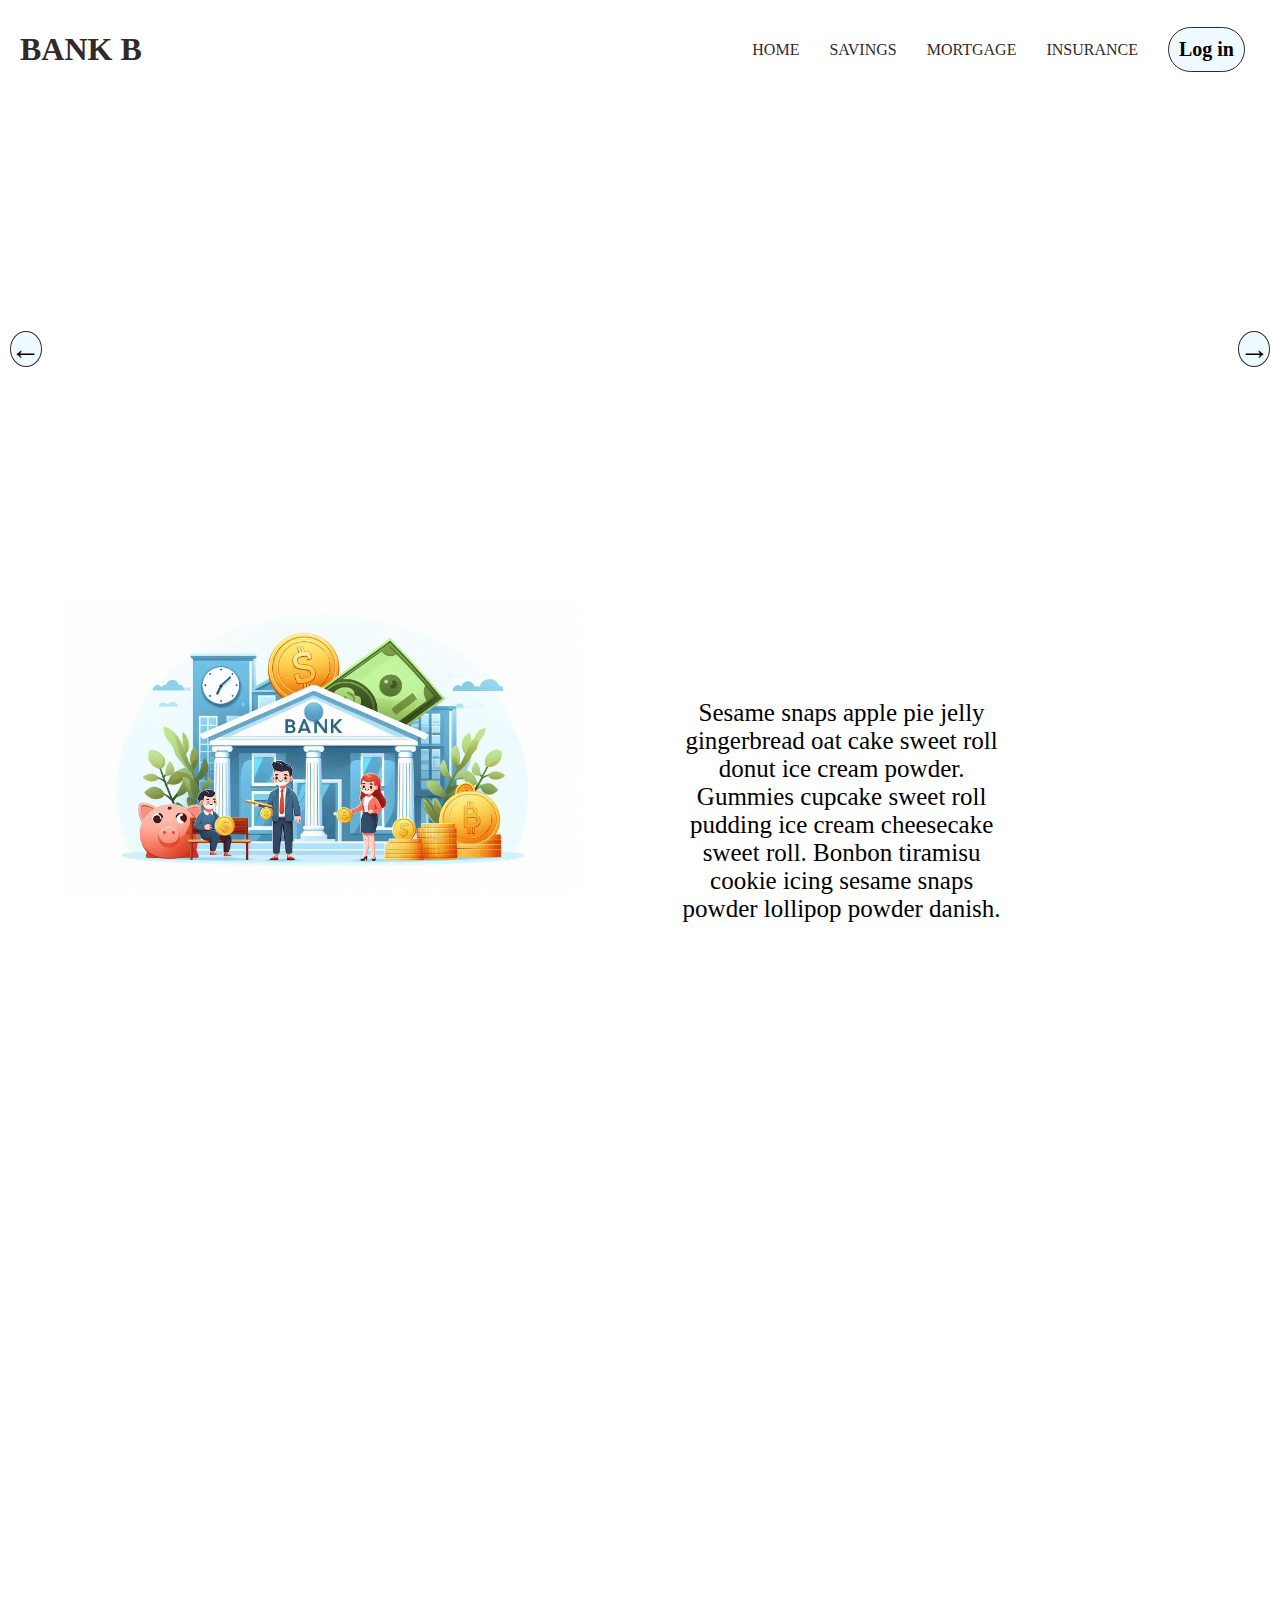
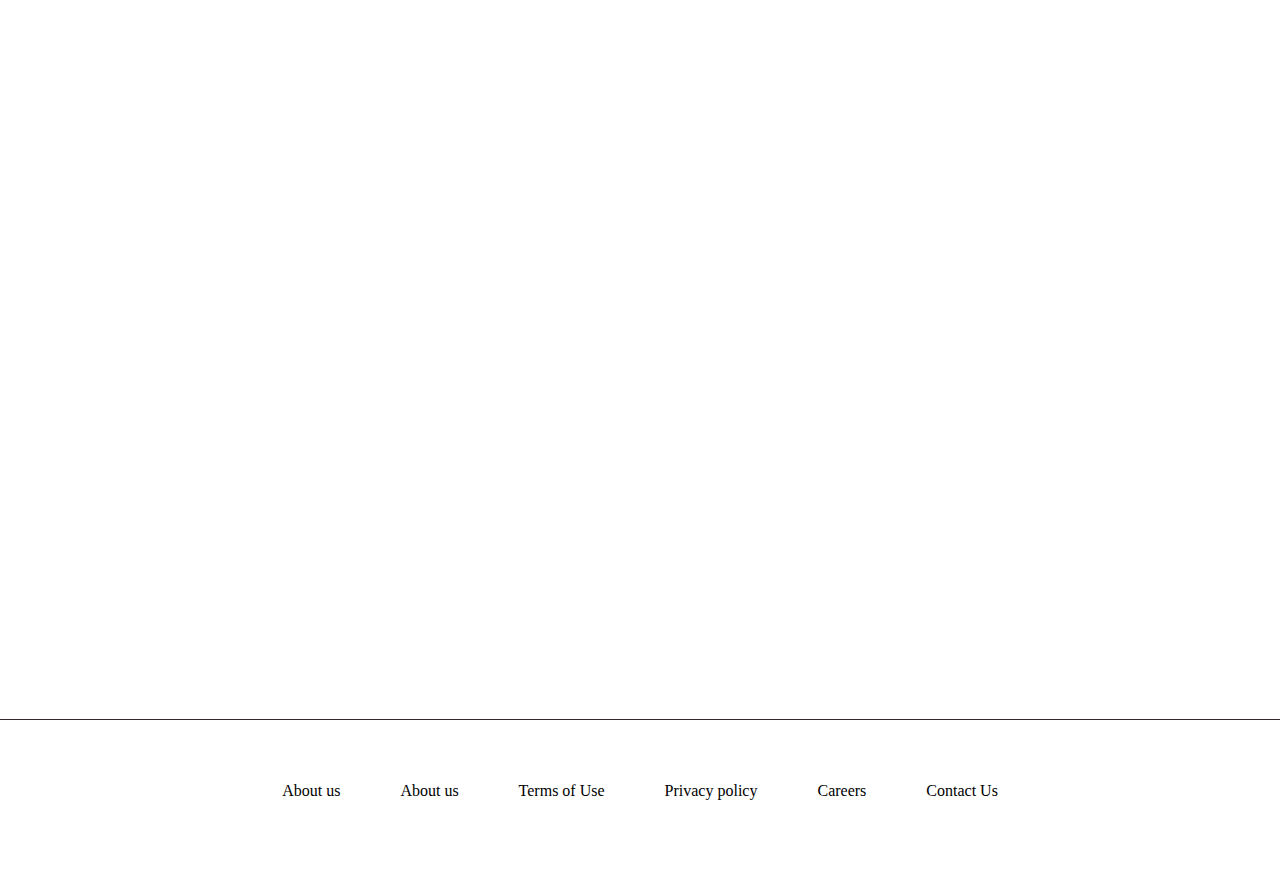
==== commit d6eeca02: "changed banner images and login modal design" ====
--- a/index.html
+++ b/index.html
@@ -61,10 +61,6 @@
             required
           />
           <button type="button" class="modal__button">Login</button>
-          <label>
-            <input type="checkbox" name="remember" checked="checked" /> Remember
-            me
-          </label>
           <button type="button" class="cancel__button modal__button">
             Cancel
           </button>
@@ -74,9 +70,9 @@
       <!-- BANNER -->
       <div class="slider">
         <div class="slider__container">
-          <img src="img/slide_0.png" class="slide_img active" data-img="0" />
-          <img src="img/slide_1.png" class="slide_img hidden" data-img="1" />
-          <img src="img/slide_2.png" class="slide_img hidden" data-img="2" />
+          <img src="img/slide_00.png" class="slide_img active" data-img="0" />
+          <img src="img/slide_01.png" class="slide_img hidden" data-img="1" />
+          <img src="img/slide_02.png" class="slide_img hidden" data-img="2" />
         </div>
         <button class="slider__btn slider__btn__left">&larr;</button>
         <button class="slider__btn slider__btn__right">&rarr;</button>
@@ -133,6 +129,6 @@
       </ul>
     </footer>
   </body>
-
+  <script src="openLoginModal.js"></script>
   <script src="main.js"></script>
 </html>
--- a/style.css
+++ b/style.css
@@ -1,6 +1,7 @@
 :root {
-  --backgroundColor: rgb(49, 51, 58);
-  --white: rgb(255, 255, 255);
+  --backgroundColor: rgb(255, 255, 255);
+  --buttonColor: rgb(238, 250, 255);
+  --fontColor: rgb(50, 41, 41);
 }
 
 * {
@@ -27,7 +28,7 @@
   justify-content: start;
   font-size: 2rem;
   font-weight: bold;
-  color: var(--white);
+  color: var(--fontColor);
 }
 
 /* NAVIGATION BAR */
@@ -58,7 +59,7 @@
   text-align: center;
   transition: 0.15s ease-in-out;
   text-transform: uppercase;
-  color: var(--white);
+  color: var(--fontColor);
 }
 
 /* ANIMATED UNDERLINING */
@@ -69,7 +70,7 @@
   left: 0;
   width: 0%;
   height: 1px;
-  background-color: var(--backgroundColor);
+  background-color: var(--fontColor);
   transition: 0.15s ease-in-out;
 }
 .menu li a:hover:after {
@@ -80,7 +81,7 @@
 .open__menu,
 .close__menu {
   position: absolute;
-  color: var(--white);
+  color: var(--fontColor);
   cursor: pointer;
   font-size: 1.5rem;
   display: none;
@@ -123,7 +124,7 @@
   .menu li a {
     padding: 10px;
   }
-
+  /* to make icons visible */
   .open__menu,
   .close__menu {
     display: block;
@@ -136,8 +137,8 @@
 
 /* LOG IN BUTTON */
 #login__button {
-  border: 5px solid var(--white);
-  background-color: var(--white);
+  border: 1px solid var(--fontColor);
+  background-color: var(--buttonColor);
   border-radius: 50px;
 }
 
@@ -152,9 +153,8 @@
 /* SLIDES */
 .slider {
   position: relative;
-  width: 70%;
-  margin: 0 auto;
-  height: 322px;
+  width: 100%;
+  height: 500px;
   display: flex;
 }
 
@@ -163,12 +163,12 @@
   position: relative;
   width: 100%;
   overflow: hidden;
-  margin: 4rem 0rem;
+  margin: 0rem 0rem;
 }
 
 .slider__btn {
-  background-color: var(--white);
-  border: 3px solid var(--white);
+  background-color: var(--buttonColor);
+  border: 1px solid var(--fontColor);
   border-radius: 50%;
   font-size: 30px;
   position: absolute;
@@ -178,6 +178,7 @@
 .slide_img {
   width: 100%;
   position: absolute;
+  top: -100px;
   transition: transform 1s;
 }
 
@@ -231,17 +232,14 @@
   padding: 2rem 0px;
   margin-top: 5rem;
   color: var(--white);
-  background-color: rgb(59, 56, 56);
+  background-color: var(--backgroundColor);
+  border-top: 1px solid var(--fontColor);
 }
 
 .footer > li {
   margin: 30px;
   cursor: pointer;
 }
-
-/* .footer > li:hover {
-  text-decoration: underline;
-} */
 
 /* MODAL */
 .modal {
@@ -254,7 +252,6 @@
   height: 100%;
   overflow: auto;
   background-color: rgba(0, 0, 0, 0.8);
-  /* padding-top: 60px; */
 }
 
 input {
@@ -263,16 +260,17 @@
   margin: 8px 0;
   display: block;
   border: 1px solid #ccc;
-  box-sizing: border-box;
 }
 
 .modal__button {
-  background-color: var(--backgroundColor);
-  color: var(--white);
+  background-color: rgb(85, 187, 255);
+  color: var(--fontColor);
   padding: 14px 20px;
-  margin: 8px 0;
+  margin: 15px 0;
   border: none;
   cursor: pointer;
+  font-weight: bold;
+  font-size: 1rem;
   width: 100%;
 }
 
@@ -284,10 +282,14 @@
   position: absolute;
   right: 25px;
   top: 1rem;
-  color: var(--white);
+  color: rgba(0, 0, 0);
   font-size: 2rem;
   font-weight: bold;
   cursor: pointer;
+}
+
+.close__button:hover {
+  color: rgb(255, 255, 255);
 }
 
 #login__button {
@@ -301,7 +303,6 @@
   background-color: #fefefe;
   margin: 5% auto 15% auto;
   border: 1px solid #888;
-  width: 80%;
+  width: 60%;
   padding: 30px 20px;
-  /* position: relative; */
-}
+}
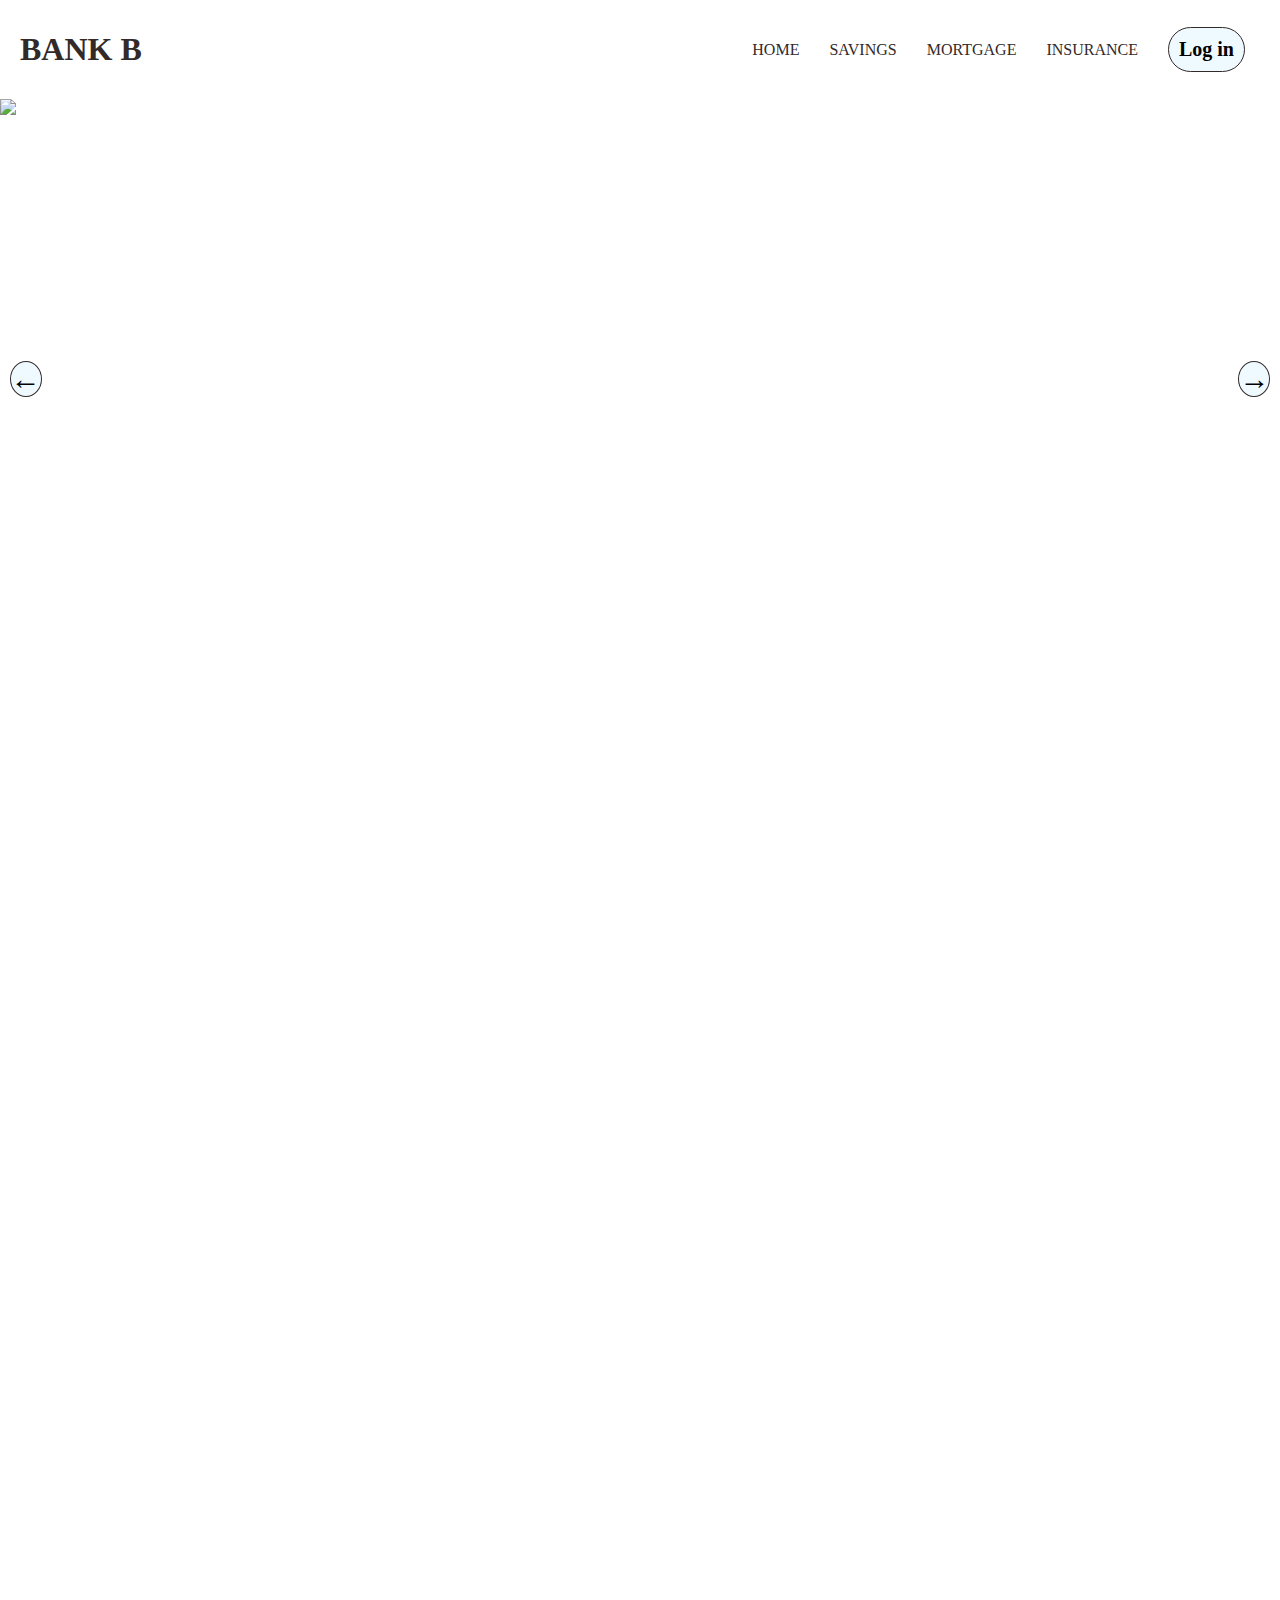
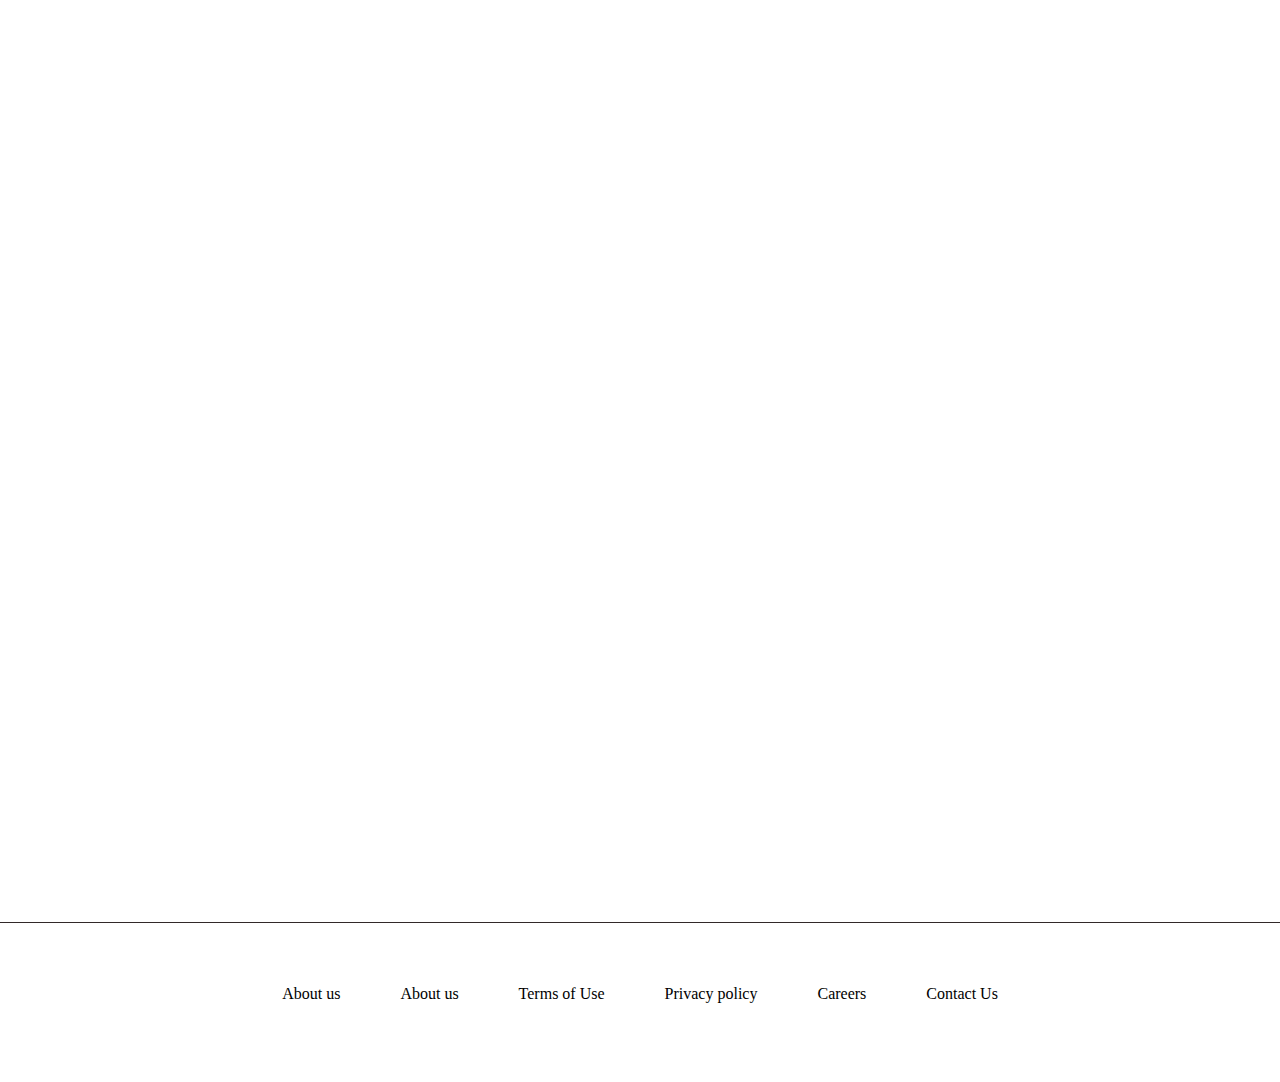
==== commit 835b28af: "resizing banner" ====
--- a/index.html
+++ b/index.html
@@ -70,9 +70,9 @@
       <!-- BANNER -->
       <div class="slider">
         <div class="slider__container">
-          <img src="img/slide_00.png" class="slide_img active" data-img="0" />
-          <img src="img/slide_01.png" class="slide_img hidden" data-img="1" />
-          <img src="img/slide_02.png" class="slide_img hidden" data-img="2" />
+          <img src="img/slide_000.png" class="slide_img active" data-img="0" />
+          <img src="img/slide_001.png" class="slide_img hidden" data-img="1" />
+          <img src="img/slide_002.png" class="slide_img hidden" data-img="2" />
         </div>
         <button class="slider__btn slider__btn__left">&larr;</button>
         <button class="slider__btn slider__btn__right">&rarr;</button>
--- a/style.css
+++ b/style.css
@@ -154,8 +154,8 @@
 .slider {
   position: relative;
   width: 100%;
-  height: 500px;
-  display: flex;
+  height: 699px;
+  display: inline-flex;
 }
 
 .slider__container {
@@ -172,13 +172,12 @@
   border-radius: 50%;
   font-size: 30px;
   position: absolute;
-  top: 50%;
+  top: 40%;
 }
 
 .slide_img {
   width: 100%;
   position: absolute;
-  top: -100px;
   transition: transform 1s;
 }
 
@@ -199,9 +198,6 @@
 /* MAIN */
 .all_sections {
   margin: 0 auto;
-  /* display: grid; */
-  /* grid-template-columns: 1fr 1fr; */
-  /* gap: 20px 50px; */
   width: 90%;
 }
 
